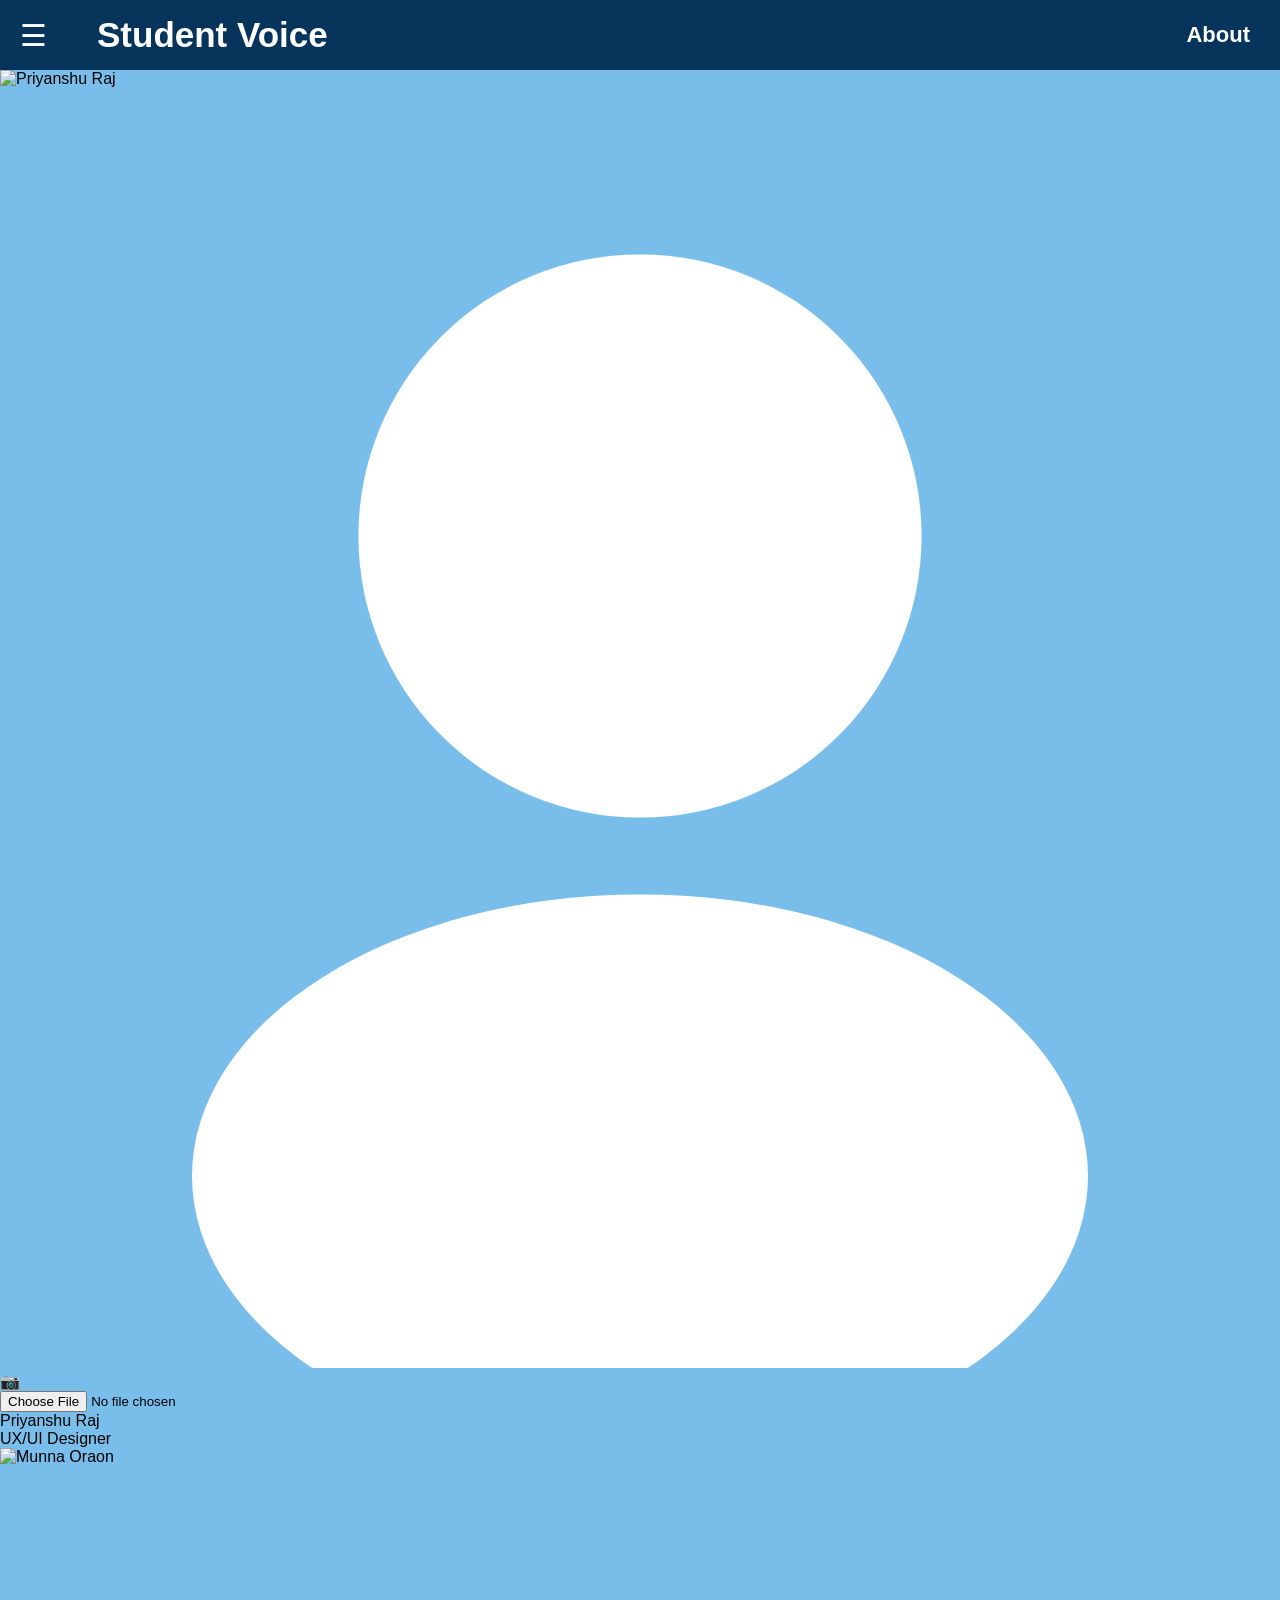
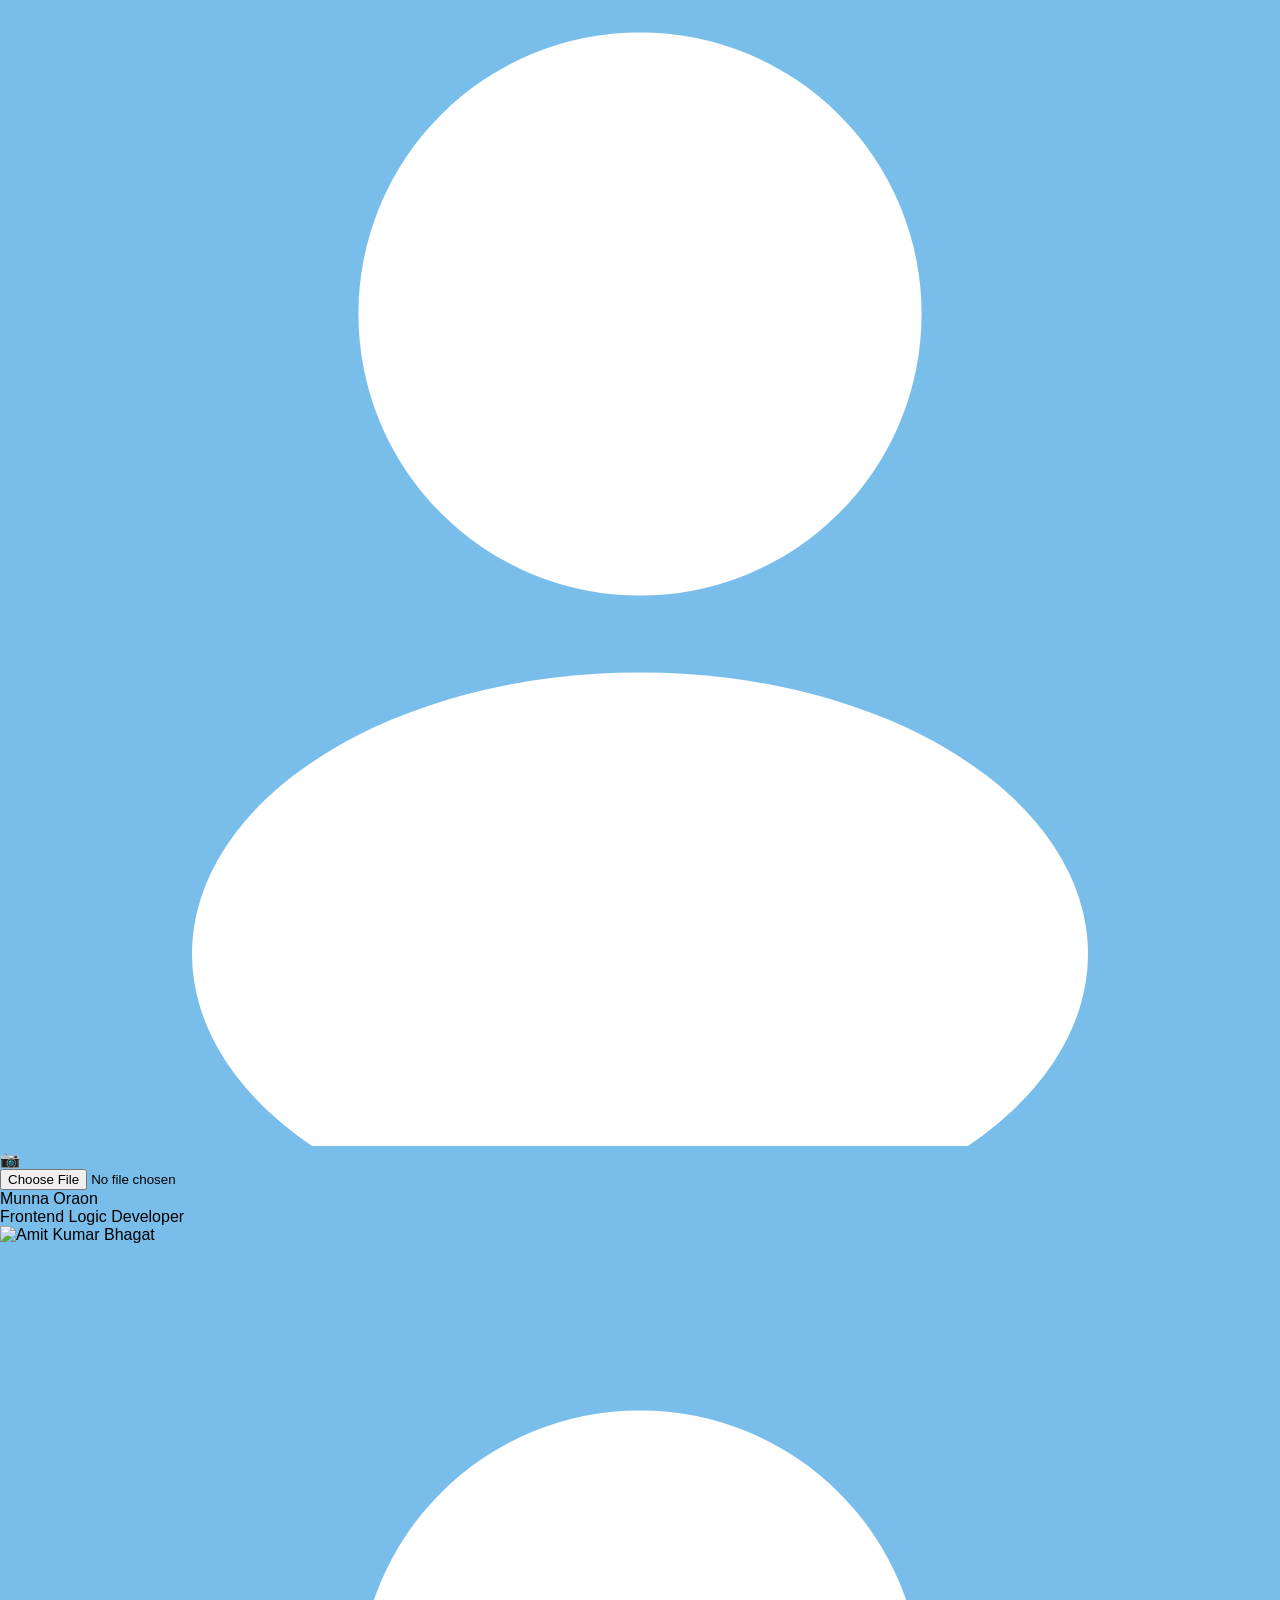
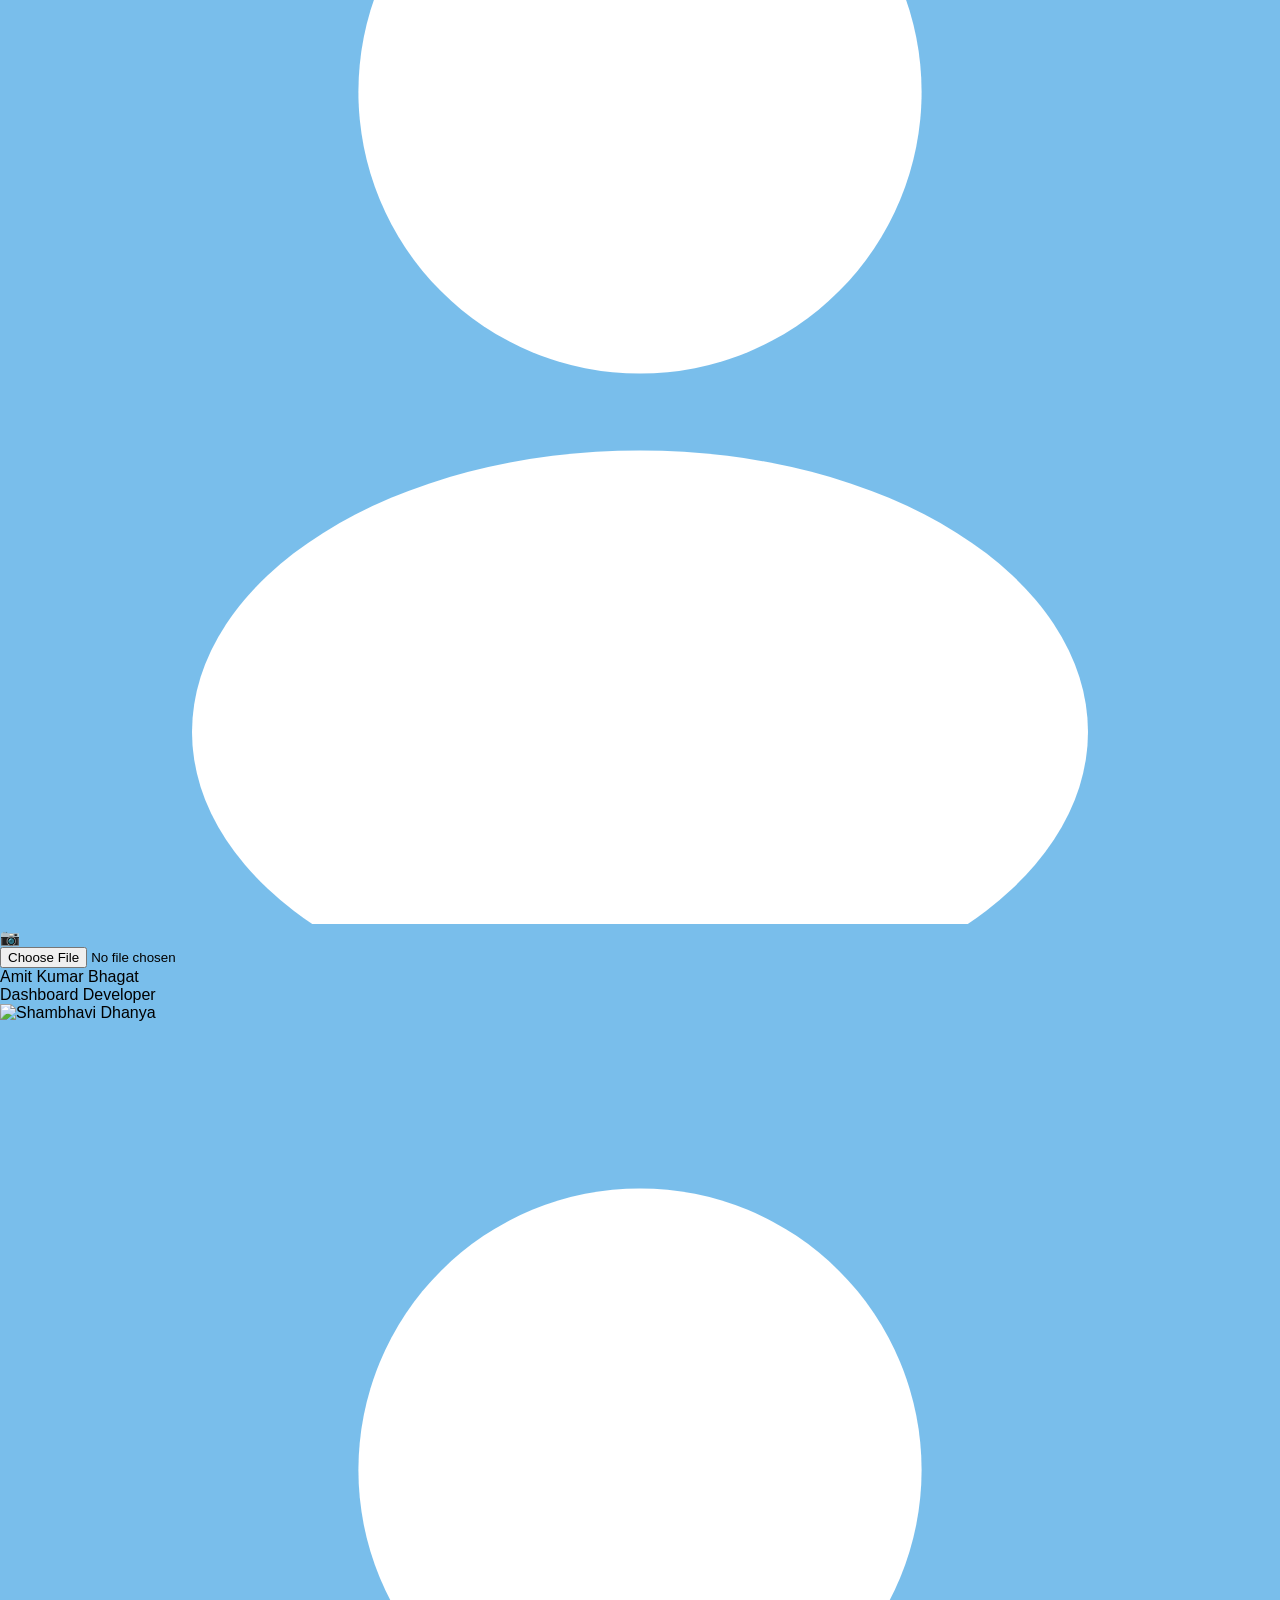
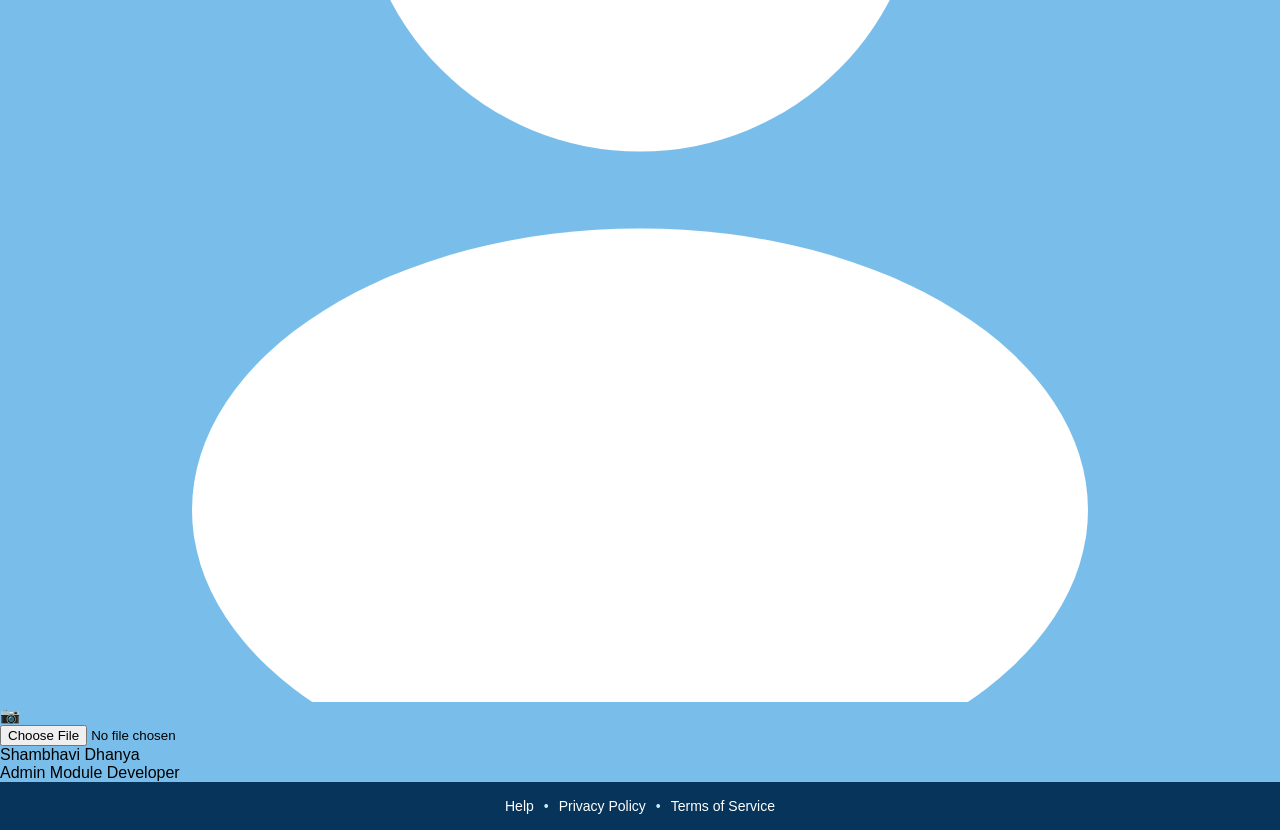
==== about.html @ 1b41a949 "Add files via upload" ====
<!DOCTYPE html>
<html lang="en">

<head>
  <meta charset="UTF-8" />
  <meta name="viewport" content="width=device-width, initial-scale=1.0" />
  <title>Student Voice - About</title>
  <link rel="stylesheet" href="css/style.css" />
</head>

<body>

  <!-- NAVBAR -->
  <header class="navbar">
    <div class="navbar-left">

      <div class="menu" onclick="toggleMenu()">&#9776;</div>

      <!-- Dropdown Menu -->
      <div class="dropdown-menu" id="dropdownMenu">
        <a href="index.html">🏠 Home</a>
        <a href="report.html">📝 Report an Issue</a>
        <a href="dashboard.html">📊 Dashboard</a>
        <a href="admin.html">⚙️ Admin Panel</a>
        <a href="about.html">ℹ️ About</a>
      </div>

      <h1>Student Voice</h1>
    </div>
    <div class="navbar-right">
      <span class="page-title">About</span>
    </div>
  </header>

  <!-- TEAM SECTION -->
  <main class="main-content">
    <div class="team-card">

      <!-- Member 1 -->
      <div class="member">
        <div class="avatar-wrapper" onclick="triggerUpload('input1')">
          <img id="photo1" class="avatar-img hidden" alt="Priyanshu Raj" />
          <div class="avatar-icon" id="icon1">
            <svg viewBox="0 0 100 100" xmlns="http://www.w3.org/2000/svg">
              <circle cx="50" cy="35" r="22" fill="white" />
              <ellipse cx="50" cy="85" rx="35" ry="22" fill="white" />
            </svg>
          </div>
          <div class="upload-overlay"><span>📷</span></div>
        </div>
        <input type="file" id="input1" accept="image/*" class="file-input"
          onchange="loadPhoto(this, 'photo1', 'icon1')" />
        <div class="member-name">Priyanshu Raj</div>
        <div class="member-role">UX/UI Designer</div>
      </div>

      <!-- Member 2 -->
      <div class="member">
        <div class="avatar-wrapper" onclick="triggerUpload('input2')">
          <img id="photo2" class="avatar-img hidden" alt="Munna Oraon" />
          <div class="avatar-icon" id="icon2">
            <svg viewBox="0 0 100 100" xmlns="http://www.w3.org/2000/svg">
              <circle cx="50" cy="35" r="22" fill="white" />
              <ellipse cx="50" cy="85" rx="35" ry="22" fill="white" />
            </svg>
          </div>
          <div class="upload-overlay"><span>📷</span></div>
        </div>
        <input type="file" id="input2" accept="image/*" class="file-input"
          onchange="loadPhoto(this, 'photo2', 'icon2')" />
        <div class="member-name">Munna Oraon</div>
        <div class="member-role">Frontend Logic Developer</div>
      </div>

      <!-- Member 3 -->
      <div class="member">
        <div class="avatar-wrapper" onclick="triggerUpload('input3')">
          <img id="photo3" class="avatar-img hidden" alt="Amit Kumar Bhagat" />
          <div class="avatar-icon" id="icon3">
            <svg viewBox="0 0 100 100" xmlns="http://www.w3.org/2000/svg">
              <circle cx="50" cy="35" r="22" fill="white" />
              <ellipse cx="50" cy="85" rx="35" ry="22" fill="white" />
            </svg>
          </div>
          <div class="upload-overlay"><span>📷</span></div>
        </div>
        <input type="file" id="input3" accept="image/*" class="file-input"
          onchange="loadPhoto(this, 'photo3', 'icon3')" />
        <div class="member-name">Amit Kumar Bhagat</div>
        <div class="member-role">Dashboard Developer</div>
      </div>

      <!-- Member 4 -->
      <div class="member">
        <div class="avatar-wrapper" onclick="triggerUpload('input4')">
          <img id="photo4" class="avatar-img hidden" alt="Shambhavi Dhanya" />
          <div class="avatar-icon" id="icon4">
            <svg viewBox="0 0 100 100" xmlns="http://www.w3.org/2000/svg">
              <circle cx="50" cy="35" r="22" fill="white" />
              <ellipse cx="50" cy="85" rx="35" ry="22" fill="white" />
            </svg>
          </div>
          <div class="upload-overlay"><span>📷</span></div>
        </div>
        <input type="file" id="input4" accept="image/*" class="file-input"
          onchange="loadPhoto(this, 'photo4', 'icon4')" />
        <div class="member-name">Shambhavi Dhanya</div>
        <div class="member-role">Admin Module Developer</div>
      </div>

    </div>
  </main>

  <!-- FOOTER -->
  <footer class="footer">
    <span>Help</span>
    <span class="dot">&#8226;</span>
    <span>Privacy Policy</span>
    <span class="dot">&#8226;</span>
    <span>Terms of Service</span>
  </footer>

  <script src="jss/script.js"></script>
</body>

</html>
---- css/style.css ----
* {
    margin: 0;
    padding: 0;
    box-sizing: border-box;
    font-family: Arial, sans-serif;
}


body {
    margin: 0;
    font-family: Arial, sans-serif;
    background-color: #79beeb;
}

.hero {
    position: relative;
    background-color: #06345A;
    color: white;
    margin: 40px;
    padding: 30px;
    border-radius: 15px;
    box-shadow: 0px 10px 30px rgba(0, 0, 0, 0.3);

}

.home-menu {
    position: absolute;
    font-size: 40px;
    top: 13px;
    left: 20px;
    cursor: pointer;
}

.home-menu:hover {
    color: #79beeb;
    transform: scale(1.2);
}


.dropdown-menu {
    display: none;
    position: absolute;
    top: 50px;
    left: 0;
    background: #21297c;
    border-radius: 8px;
    min-width: 200px;
    box-shadow: 0 4px 15px rgba(0, 0, 0, 0.3);
    z-index: 999;
    flex-direction: column;
}

.dropdown-menu a {
    display: block;
    padding: 12px 20px;
    color: white;
    text-decoration: none;
    border-bottom: 1px solid rgba(255, 255, 255, 0.1);
    font-size: 15px;
}

.dropdown-menu a:hover {
    background: rgba(255, 255, 255, 0.15);
}

.dropdown-menu.active {
    display: flex;
}


.hero-header {
    text-align: center;
    margin-top: -15px;
    margin-bottom: 30px;
}

.hero-header h1 {
    font-size: 50px;
    margin-bottom: 5px;
}

.tagline {
    margin-top: 0px;
    font-size: 16px;
}

.hero-content {
    display: flex;
    justify-content: space-between;
    align-items: center;
}

.hero-left {
    padding-top: 50px;
    max-width: 50%;
}

.buttons {
    margin-left: 150px;
    display: flex;
    gap: 30;
}

.btn {
    display: inline-block;
    width: 250px;
    padding: 15px 20px;
    font-size: 18px;
    font-weight: bold;
    color: white;
    background-color: #79beeb;
    border: none;
    border-radius: 8px;
    cursor: pointer;
    margin-right: 10px;
    margin-bottom: 10px;


}

.btn:hover {
    background-color: #dddada;
}

.bottom-text {
    position: absolute;
    bottom: 10px;
    left: 18%;
    font-size: 28px;
}

.hero-right img {
    width: 350px;
    margin-right: 50px;
}


.how-it-works {
    padding: 50px 20px;
    text-align: center;
}

.main-heading {
    color: white;
    font-size: 40px;
    margin-bottom: 30px;
    font-weight: 750;
}

.container-box {
    background-color: #06345A;
    display: flex;
    justify-content: space-around;
    align-items: center;
    padding: 40px 20px;
    border-radius: 15px;
    max-width: 1000px;
    margin: 0 auto;
    box-shadow: 0px 10px 30px rgba(0, 0, 0, 0.3);
}

.card {
    background-color: #79beeb;
    flex: 1;
    margin: 15px;
    padding: 20px;
    border-radius: 10px;
    min-height: 300px;
    display: flex;
    flex-direction: column;
    align-items: center;
    max-width: 300px;
}

.card h3 {
    color: white;
    font-size: 30px;
    margin-top: 0;
    margin-bottom: 20px;
    font-weight: 600;
}

.card-image img {
    width: 100%;
    max-width: 200px;
    height: auto;
    border-radius: 5px;
}


.about-section {
    background-color: #79beeb;
    padding: 60px 20px;
    text-align: center;
    color: white;
}

.about-content {
    max-width: 800px;
    margin: 0 auto;
}

.about-content h2 {
    font-size: 35px;
    margin-bottom: 20px;
    font-weight: 700;
}

.about-content p {
    font-size: 18px;
    line-height: 1.5;
    margin-bottom: 15px;
}

.email-text {
    font-size: 15px;
    margin-top: 20px;
    font-weight: 400;
}

.footer {
    background-color: #06345A;
    color: white;
    text-align: center;
    padding: 16px;
    font-size: 14px;
    font-weight: 500;
    display: flex;
    justify-content: center;
    gap: 10px;
    align-items: center;
    margin-top: auto;
}

.dot {
    font-size: 18px;
    line-height: 1;
}




/* --------------------------*/

/* Report an Issue Page Styling */

/* --------------------------- */





.RIPnavbar {
    background-color: #06345A;
    color: white;
    display: flex;
    align-items: center;
    padding: 15px 20px;
    gap: 50px;

}


.RIPnavbar h1 {
    font-size: 40px;
    font-weight: bold;
}

.menu {
    font-size: 30px;
    cursor: pointer;
}


.menu:hover {
    color: #79beeb;
    transform: scale(1.2);
}

.heading {
    display: flex;
    align-items: center;
    color: white;
    margin: 40px auto 10px;
    width: 85%;
}

.heading h2 {

    font-size: 40px;
    font-weight: 700;
}

.icon {
    font-size: 50px;
    margin-left: 10px;
    margin-right: 10px;
    color: red;
}

.form-container {
    background-color: #06345A;
    width: 85%;
    margin: 20px auto;
    padding: 40px;
    border-radius: 12px;
    box-shadow: 0 10px 25px rgb(0, 0, 0, 0, 3);
}

form input,
form textarea {
    width: 65%;
    margin-left: 40px;
    display: block;
    margin-bottom: 20px;
    padding: 12px;
    border-radius: 8px;
    border: none;
    background: #79beeb;
    font-size: 16px;
}

textarea {
    height: 150px;
    resize: none;
}

select {
    color: gray;

}

select:invalid {
    color: gray;
}

select:valid {
    color: black;
}

form select {
    width: 65%;
    display: block;
    margin-bottom: 20px;
    margin-left: 40px;
    padding: 12px;
    border-radius: 8px;
    border: none;
    background: #79beeb;
    font-size: 16px;
}


.form-container button {
    background-color: yellow;
    color: white;
    border: none;
    padding: 12px 30px;
    font-size: 20px;
    font-weight: bold;
    border-radius: 8px;
    cursor: pointer;

    position: relative;
    left: 85%;
    margin-top: 10px;
}

button:hover {
    background-color: darkorange;
}

.footer {
    background-color: #06345A;
    color: white;
    text-align: center;
    padding: 16px;
    font-size: 14px;
    font-weight: 500;
    display: flex;
    justify-content: center;
    gap: 10px;
    align-items: center;
    margin-top: auto;
}

.dot {
    font-size: 18px;
    line-height: 1;
}






/*Dashboard Styling */



/* ===========================
   STUDENT VOICE - DASHBOARD CSS
   =========================== */

* {
    margin: 0;
    padding: 0;
    box-sizing: border-box;
}

body {
    background-color: #6ab4d8;
    font-family: Arial, sans-serif;
    min-height: 100vh;
    display: flex;
    flex-direction: column;
}

/* ---- NAVBAR ---- */
.navbar {
    background-color: #06345A;
    color: white;
    display: flex;
    justify-content: space-between;
    align-items: center;
    padding: 15px 20px;
}

.navbar-left {
    position: relative;
    display: flex;
    align-items: center;
    gap: 50px;
}

.menu {
    font-size: 30px;
    cursor: pointer;
}

.menu:hover {
    color: #79beeb;
    transform: scale(1.2);
}


.navbar-left h1 {
    margin-left: 50px;
    font-size: 35px;
    font-weight: bold;
    margin: 0;
}

.navbar-right .page-title {
    color: white;
    font-size: 22px;
    font-weight: 800;
    margin-right: 10px;
}

/* ---- STATS CARDS ---- */
.stats-container {
    display: flex;
    gap: 14px;
    padding: 18px 20px 10px 20px;
    flex-wrap: wrap;
}

.stat-card {
    background-color: #0d2b5e;
    color: #ffffff;
    border-radius: 10px;
    padding: 14px 28px;
    min-width: 130px;
    flex: 1;
}

.stat-label {
    font-size: 14px;
    font-weight: 600;
    margin-bottom: 6px;
}

.stat-value {
    font-size: 26px;
    font-weight: 800;
}

/* ---- FILTER SECTION ---- */
.filter-section {
    background-color: #4a8bc4;
    margin: 12px 24px;
    border-radius: 10px;
    padding: 15px;
    display: flex;
    align-items: flex-end;
    gap: 20px;
    flex-wrap: wrap;
}

.filter-btn-group {
    margin-left: 0;
}

.apply-btn {
    background-color: #0d47a1;
    color: white;
    border: none;
    border-radius: 6px;
    padding: 8px 16px;
    font-size: 14px;
    font-weight: 600;
    cursor: pointer;
}

.apply-btn:hover {
    background-color: #1565c0;
}


.filter-group {
    display: flex;
    flex-direction: column;
    gap: 6px;
}

.filter-group label {
    font-size: 13px;
    color: white;
    font-weight: 600;
}

.filter-group select {
    background-color: #5b9bd5;
    color: white;
    border: none;
    border-radius: 6px;
    padding: 8px 36px 8px 12px;
    font-size: 14px;
    font-weight: 600;
    cursor: pointer;
    appearance: none;
    -webkit-appearance: none;
    background-image: url("data:image/svg+xml,%3Csvg xmlns='http://www.w3.org/2000/svg' width='12' height='8' viewBox='0 0 12 8'%3E%3Cpath fill='white' d='M6 8L0 0h12z'/%3E%3C/svg%3E");
    background-repeat: no-repeat;
    background-position: right 12px center;
    min-width: 160px;
}

.filter-group select:focus {
    outline: 2px solid white;
}

/* ---- TABLE ---- */
.table-wrapper {
    margin: 14px 20px;
    background-color: #0d2b5e;
    border-radius: 12px;
    padding: 16px;
    flex: 1;
}

.issue-table {
    width: 100%;
    border-collapse: collapse;
}

.issue-table thead tr {
    color: #cce9f8;
    font-size: 14px;
}

.issue-table th {
    padding: 10px 12px;
    text-align: left;
    font-weight: 700;
    letter-spacing: 0.3px;
}

.issue-table tbody tr {
    border-top: 1px solid rgba(255, 255, 255, 0.05);
}

.issue-table tbody td {
    padding: 10px 12px;
    vertical-align: middle;
}

/* Cell badges */
.cell-badge {
    display: inline-block;
    background-color: #5aaac8;
    color: #ffffff;
    border-radius: 8px;
    padding: 5px 14px;
    font-size: 13px;
    font-weight: 600;
    text-align: center;
    min-width: 70px;
}

.cell-id {
    background-color: #4a90c4;
    color: #fff;
    border-radius: 8px;
    padding: 5px 12px;
    font-weight: 700;
    font-size: 13px;
    display: inline-block;
}

/* Priority badges */
.priority-high {
    background-color: #7b2fe8;
    color: #fff;
    border-radius: 8px;
    padding: 5px 14px;
    font-size: 13px;
    font-weight: 700;
    display: inline-block;
    min-width: 65px;
    text-align: center;
}

.priority-mid {
    background-color: #9b3de8;
    color: #fff;
    border-radius: 8px;
    padding: 5px 14px;
    font-size: 13px;
    font-weight: 700;
    display: inline-block;
    min-width: 65px;
    text-align: center;
}

.priority-low {
    background-color: #4ec9e8;
    color: #fff;
    border-radius: 8px;
    padding: 5px 14px;
    font-size: 13px;
    font-weight: 700;
    display: inline-block;
    min-width: 65px;
    text-align: center;
}

/* Status badges */
.status-notopen {
    background-color: #e83030;
    color: #fff;
    border-radius: 8px;
    padding: 5px 14px;
    font-size: 13px;
    font-weight: 700;
    display: inline-block;
    min-width: 90px;
    text-align: center;
}

.status-processing {
    background-color: #e89a10;
    color: #fff;
    border-radius: 8px;
    padding: 5px 14px;
    font-size: 13px;
    font-weight: 700;
    display: inline-block;
    min-width: 90px;
    text-align: center;
}

.status-resolved {
    background-color: #2ec44a;
    color: #fff;
    border-radius: 8px;
    padding: 5px 14px;
    font-size: 13px;
    font-weight: 700;
    display: inline-block;
    min-width: 90px;
    text-align: center;
}

/* Empty state */
.empty-row td {
    color: #aac8e0;
    text-align: center;
    padding: 28px;
    font-size: 15px;
}

/* ---- PAGINATION ---- */
.pagination {
    display: flex;
    justify-content: flex-end;
    align-items: center;
    gap: 6px;
    margin-top: 14px;
}

.page-btn {
    background-color: #4a90c4;
    color: #fff;
    border: none;
    border-radius: 6px;
    width: 32px;
    height: 32px;
    font-size: 15px;
    font-weight: 700;
    cursor: pointer;
    transition: background 0.2s;
}

.page-btn:hover {
    background-color: #357ab8;
}

.page-btn:disabled {
    background-color: #2a4a6e;
    cursor: default;
    opacity: 0.5;
}

.page-num {
    background-color: #4a90c4;
    color: #fff;
    border-radius: 6px;
    width: 36px;
    height: 32px;
    display: flex;
    align-items: center;
    justify-content: center;
    font-size: 14px;
    font-weight: 700;
}

/* ---- FOOTER ---- */
.footer {
    background-color: #0d2b5e;
    text-align: center;
    padding: 14px;
    margin-top: auto;
    display: flex;
    justify-content: center;
    align-items: center;
    gap: 10px;
}

.footer a {
    color: #cce9f8;
    text-decoration: none;
    font-size: 14px;
    font-weight: 500;
    transition: color 0.2s;
}

.footer a:hover {
    color: #ffffff;
    text-decoration: underline;
}

.footer .dot {
    color: #cce9f8;
    font-size: 14px;
}

/* ---- RESPONSIVE ---- */
@media (max-width: 700px) {
    .stats-container {
        flex-wrap: wrap;
    }

    .stat-card {
        min-width: 100px;
    }

    .issue-table th,
    .issue-table td {
        padding: 7px 6px;
        font-size: 12px;
    }

    .cell-badge,
    .priority-high,
    .priority-mid,
    .priority-low,
    .status-notopen,
    .status-processing,
    .status-resolved {
        min-width: 50px;
        padding: 4px 8px;
        font-size: 11px;
    }
}





/* admin page styling */




* {
    margin: 0;
    padding: 0;
    box-sizing: border-box;
}

body {
    background-color: #79beeb;
    font-family: Arial, sans-serif;
    min-height: 100vh;
    display: flex;
    flex-direction: column;
}

/* ===== NAVBAR ===== */
.navbar {
    background-color: #06345A;
    color: white;
    display: flex;
    justify-content: space-between;
    align-items: center;
    padding: 15px 20px;
}

.navbar-left {
    display: flex;
    align-items: center;
    gap: 50px;
}

.menu {
    font-size: 30px;
    cursor: pointer;
}

.menu:hover {
    color: #79beeb;
    transform: scale(1.2);
}


.dropdown-menu {
    display: none;
    position: absolute;
    top: 50px;
    left: 0;
    background: #21297c;
    border-radius: 8px;
    min-width: 200px;
    box-shadow: 0 4px 15px rgba(0, 0, 0, 0.3);
    z-index: 999;
    flex-direction: column;
}

.dropdown-menu a {
    display: block;
    padding: 12px 20px;
    color: white;
    text-decoration: none;
    border-bottom: 1px solid rgba(255, 255, 255, 0.1);
    font-size: 15px;
}

.dropdown-menu a:hover {
    background: rgba(255, 255, 255, 0.15);
}

.dropdown-menu.active {
    display: flex;
}



.navbar-left h1 {
    margin-left: 50px;
    font-size: 35px;
    font-weight: bold;
    margin: 0;
}

.navbar-right .page-title {
    color: white;
    font-size: 22px;
    font-weight: 800;
}

/* ===== STATS CARDS ===== */
.stats-section {
    display: flex;
    gap: 16px;
    padding: 20px 24px 10px 24px;
    flex-wrap: wrap;
}

.stat-card {
    background-color: #0d2b5e;
    color: white;
    border-radius: 8px;
    padding: 14px 28px;
    min-width: 130px;
    flex: 1;
}

.stat-label {
    font-size: 14px;
    font-weight: 600;
    opacity: 0.9;
}

.stat-value {
    font-size: 28px;
    font-weight: 800;
    margin-top: 4px;
}

/* ===== FILTER SECTION ===== */
.filter-section {
    background-color: #4a8bc4;
    margin: 12px 24px;
    border-radius: 10px;
    padding: 15px;
    display: flex;
    align-items: flex-end;
    gap: 20px;
    flex-wrap: wrap;
}

.filter-btn-group {
    margin-left: 0;
}

.apply-btn {
    background-color: #0d47a1;
    color: white;
    border: none;
    border-radius: 6px;
    padding: 8px 16px;
    font-size: 14px;
    font-weight: 600;
    cursor: pointer;
}

.apply-btn:hover {
    background-color: #1565c0;
}


.filter-group {
    display: flex;
    flex-direction: column;
    gap: 6px;
}

.filter-group label {
    font-size: 13px;
    color: white;
    font-weight: 600;
}

.filter-group select {
    background-color: #5b9bd5;
    color: white;
    border: none;
    border-radius: 6px;
    padding: 8px 36px 8px 12px;
    font-size: 14px;
    font-weight: 600;
    cursor: pointer;
    appearance: none;
    -webkit-appearance: none;
    background-image: url("data:image/svg+xml,%3Csvg xmlns='http://www.w3.org/2000/svg' width='12' height='8' viewBox='0 0 12 8'%3E%3Cpath fill='white' d='M6 8L0 0h12z'/%3E%3C/svg%3E");
    background-repeat: no-repeat;
    background-position: right 12px center;
    min-width: 160px;
}

.filter-group select:focus {
    outline: 2px solid white;
}

/* ===== TABLE SECTION ===== */
.table-section {
    margin: 0 24px 16px 24px;
    background-color: #0d2b5e;
    border-radius: 12px;
    padding: 16px;
    flex: 1;
}

.issue-table {
    width: 100%;
    border-collapse: separate;
    border-spacing: 0 8px;
}

.issue-table thead tr th {
    color: #cde0f5;
    font-size: 14px;
    font-weight: 700;
    text-align: left;
    padding: 6px 10px;
    letter-spacing: 0.3px;
}

.issue-table tbody tr td {
    padding: 8px 10px;
    vertical-align: middle;
}

/* ===== TABLE CELL PILLS ===== */
.pill {
    display: inline-block;
    border-radius: 8px;
    padding: 6px 14px;
    font-size: 13px;
    font-weight: 600;
    color: white;
    text-align: center;
    min-width: 60px;
}

.pill-id {
    background-color: #5b9bd5;
}

.pill-category {
    background-color: #5b9bd5;
    min-width: 80px;
}

.pill-desc {
    background-color: #5b9bd5;
    min-width: 120px;
}

/* Priority Colors */
.pill-high {
    background-color: #7c3aed;
}

.pill-mid {
    background-color: #9333ea;
}

.pill-low {
    background-color: #22d3ee;
    color: #0d2b5e;
}

/* Status Colors */
.pill-notopen {
    background-color: #ef4444;
}

.pill-processing {
    background-color: #f59e0b;
    color: #0d2b5e;
}

.pill-resolved {
    background-color: #22c55e;
    color: #0d2b5e;
}

/* ===== ACTION BUTTONS ===== */
.action-btns {
    display: flex;
    gap: 8px;
    flex-wrap: wrap;
}

.btn-action {
    border: none;
    border-radius: 8px;
    padding: 7px 16px;
    font-size: 13px;
    font-weight: 700;
    cursor: pointer;
    transition: opacity 0.2s, transform 0.1s;
    color: white;
}

.btn-action:hover {
    opacity: 0.85;
    transform: scale(1.04);
}

.btn-processing {
    background-color: #5b9bd5;
}

.btn-resolved {
    background-color: #5b9bd5;
}

.btn-active-processing {
    background-color: #f59e0b;
    color: #0d2b5e;
}

.btn-active-resolved {
    background-color: #22c55e;
    color: #0d2b5e;
}

/* ===== PAGINATION ===== */
.pagination {
    display: flex;
    justify-content: flex-end;
    align-items: center;
    gap: 8px;
    margin-top: 14px;
    padding-right: 4px;
}

.page-btn {
    background-color: #5b9bd5;
    color: white;
    border: none;
    border-radius: 6px;
    width: 32px;
    height: 32px;
    font-size: 16px;
    cursor: pointer;
    font-weight: 700;
    transition: background 0.2s;
}

.page-btn:hover {
    background-color: #4a8bc4;
}

.page-btn:disabled {
    opacity: 0.4;
    cursor: not-allowed;
}

.page-num {
    background-color: #5b9bd5;
    color: white;
    border-radius: 6px;
    width: 34px;
    height: 32px;
    display: flex;
    align-items: center;
    justify-content: center;
    font-weight: 700;
    font-size: 14px;
}

/* ===== FOOTER ===== */
.footer {
    background-color: #06345A;
    color: white;
    text-align: center;
    padding: 16px;
    font-size: 14px;
    font-weight: 500;
    display: flex;
    justify-content: center;
    gap: 10px;
    align-items: center;
    margin-top: auto;
}

.dot {
    font-size: 18px;
    line-height: 1;
}

/* ===== RESPONSIVE ===== */
@media (max-width: 768px) {
    .stats-section {
        gap: 10px;
        padding: 14px 12px 8px 12px;
    }

    .filter-section {
        margin: 10px 12px;
        flex-direction: column;
        gap: 14px;
    }

    .table-section {
        margin: 0 12px 14px 12px;
        overflow-x: auto;
    }

    .issue-table {
        min-width: 700px;
    }

    .navbar {
        padding: 12px 14px;
    }
}
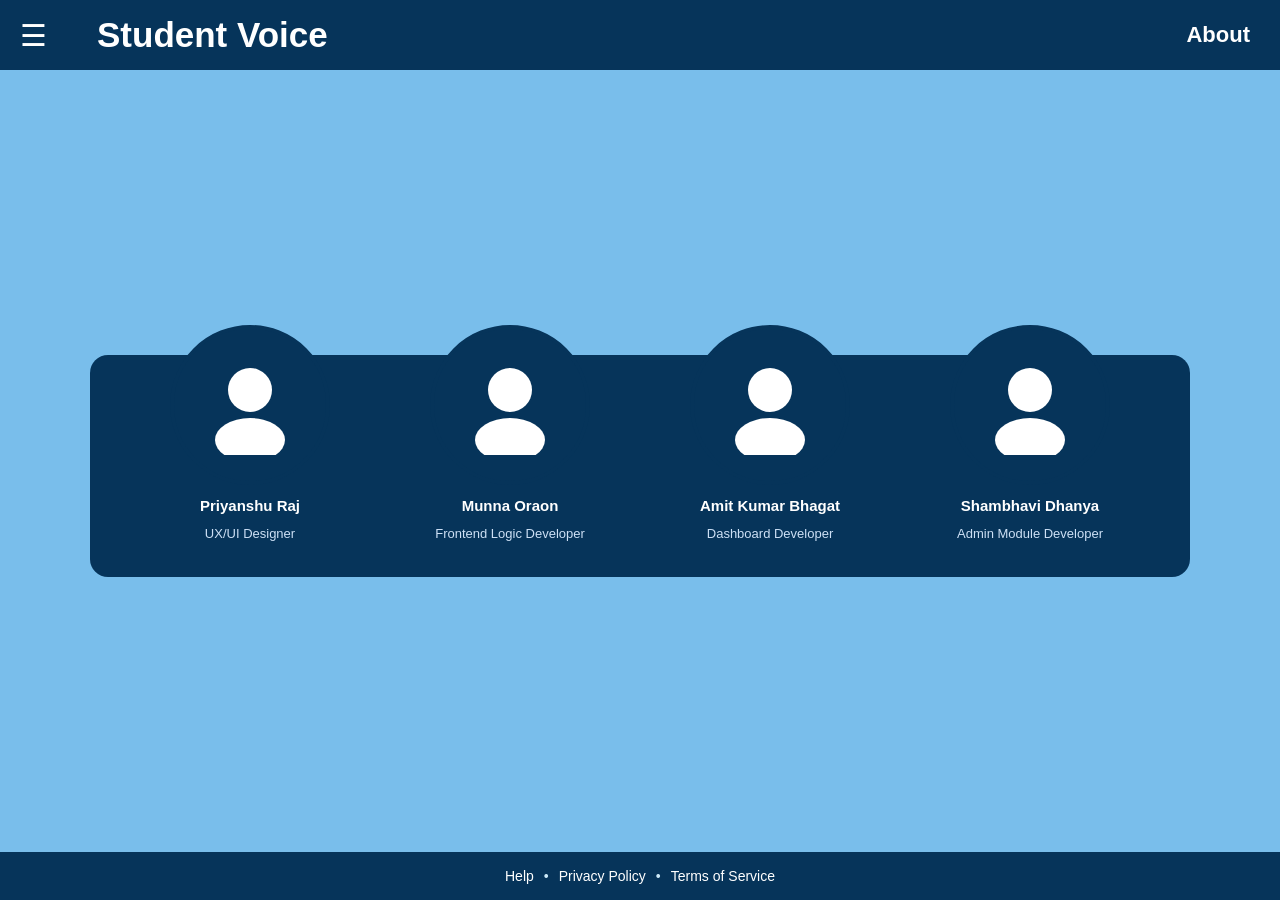
==== commit e9881ab5: "Add files via upload" ====
--- a/about.html
+++ b/about.html
@@ -23,6 +23,7 @@
         <a href="dashboard.html">📊 Dashboard</a>
         <a href="admin.html">⚙️ Admin Panel</a>
         <a href="about.html">ℹ️ About</a>
+        <a href="#" onclick="logout()">🚪 Log Out</a>
       </div>
 
       <h1>Student Voice</h1>
--- a/css/style.css
+++ b/css/style.css
@@ -2,13 +2,13 @@
     margin: 0;
     padding: 0;
     box-sizing: border-box;
-    font-family: Arial, sans-serif;
+    font-family: 'Segoe UI', Tahoma, Geneva, Verdana, sans-serif;
 }
 
 
 body {
     margin: 0;
-    font-family: Arial, sans-serif;
+    font-family: 'Segoe UI', Tahoma, Geneva, Verdana, sans-serif;
     background-color: #79beeb;
 }
 
@@ -98,7 +98,7 @@
 .buttons {
     margin-left: 150px;
     display: flex;
-    gap: 30;
+    gap: 50;
 }
 
 .btn {
@@ -114,12 +114,16 @@
     cursor: pointer;
     margin-right: 10px;
     margin-bottom: 10px;
-
-
-}
+    transition: transform 0.2s ease;
+
+
+}
+
 
 .btn:hover {
-    background-color: #dddada;
+    background-color: #492fdb;
+    transform: scale(1.02);
+
 }
 
 .bottom-text {
@@ -130,8 +134,8 @@
 }
 
 .hero-right img {
-    width: 350px;
-    margin-right: 50px;
+    width: 500px;
+    margin-right: 30px;
 }
 
 
@@ -170,7 +174,14 @@
     flex-direction: column;
     align-items: center;
     max-width: 300px;
-}
+    transition: transform 0.2s ease;
+
+}
+
+.card:hover {
+    transform: scale(1.04);
+}
+
 
 .card h3 {
     color: white;
@@ -296,7 +307,17 @@
     margin-left: 10px;
     margin-right: 10px;
     color: red;
-}
+    cursor: pointer;
+    transition: transform 0.2s ease;
+
+
+}
+
+.icon:hover {
+    transform: scale(1.08);
+
+}
+
 
 .form-container {
     background-color: #06345A;
@@ -410,7 +431,7 @@
 
 body {
     background-color: #6ab4d8;
-    font-family: Arial, sans-serif;
+    font-family: 'Segoe UI', Tahoma, Geneva, Verdana, sans-serif;
     min-height: 100vh;
     display: flex;
     flex-direction: column;
@@ -473,6 +494,13 @@
     padding: 14px 28px;
     min-width: 130px;
     flex: 1;
+    transition: transform 0.2s ease;
+
+}
+
+.stat-card:hover {
+    transform: scale(1.04);
+
 }
 
 .stat-label {
@@ -511,10 +539,14 @@
     font-size: 14px;
     font-weight: 600;
     cursor: pointer;
+    transition: transform 0.2s ease;
+
 }
 
 .apply-btn:hover {
     background-color: #1565c0;
+    transform: scale(1.04);
+
 }
 
 
@@ -812,7 +844,7 @@
 
 body {
     background-color: #79beeb;
-    font-family: Arial, sans-serif;
+    font-family: 'Segoe UI', Tahoma, Geneva, Verdana, sans-serif;
     min-height: 100vh;
     display: flex;
     flex-direction: column;
@@ -1199,4 +1231,518 @@
     .navbar {
         padding: 12px 14px;
     }
+}
+
+
+
+
+/* about page styling */
+
+
+
+
+/* ===== RESET ===== */
+
+
+
+
+.navbar {
+    background-color: #06345A;
+    color: white;
+    display: flex;
+    justify-content: space-between;
+    align-items: center;
+    padding: 15px 20px;
+}
+
+.navbar-left {
+    position: relative;
+    display: flex;
+    align-items: center;
+    gap: 50px;
+}
+
+.menu {
+    font-size: 30px;
+    cursor: pointer;
+}
+
+.menu:hover {
+    color: #79beeb;
+    transform: scale(1.2);
+}
+
+
+.navbar-left h1 {
+    margin-left: 50px;
+    font-size: 35px;
+    font-weight: bold;
+    margin: 0;
+}
+
+.navbar-right .page-title {
+    color: white;
+    font-size: 22px;
+    font-weight: 800;
+    margin-right: 10px;
+}
+
+/* ===== MAIN ===== */
+.main-content {
+    flex: 1;
+    display: flex;
+    align-items: center;
+    justify-content: center;
+    padding: 40px 24px 30px;
+}
+
+/* ===== TEAM CARD ===== */
+.team-card {
+    background-color: #06345A;
+    border-radius: 18px;
+    padding: 20px 40px 36px;
+    display: flex;
+    gap: 40px;
+    justify-content: center;
+    align-items: flex-end;
+    flex-wrap: wrap;
+    width: 100%;
+    max-width: 1100px;
+    position: relative;
+}
+
+/* ===== MEMBER ===== */
+.member {
+    display: flex;
+    flex-direction: column;
+    align-items: center;
+    gap: 12px;
+    flex: 1;
+    min-width: 180px;
+    max-width: 220px;
+}
+
+/* ===== AVATAR ===== */
+.avatar-wrapper {
+    width: 160px;
+    height: 160px;
+    border-radius: 50%;
+    background-color: #06345A;
+    display: flex;
+    align-items: center;
+    justify-content: center;
+    cursor: pointer;
+    position: relative;
+    overflow: hidden;
+    margin-top: -50px;
+    border: 4px solid #06345A;
+    transition: transform 0.2s;
+}
+
+.avatar-wrapper:hover {
+    transform: scale(1.05);
+}
+
+.avatar-wrapper:hover .upload-overlay {
+    opacity: 1;
+}
+
+.avatar-icon {
+    width: 100px;
+    height: 100px;
+}
+
+.avatar-icon svg {
+    width: 100%;
+    height: 100%;
+}
+
+.avatar-img {
+    width: 100%;
+    height: 100%;
+    object-fit: cover;
+    border-radius: 50%;
+    position: absolute;
+    top: 0;
+    left: 0;
+}
+
+.avatar-img.hidden {
+    display: none;
+}
+
+/* Upload overlay on hover */
+.upload-overlay {
+    display: none;
+}
+
+.upload-overlay span {
+    font-size: 20px;
+}
+
+/* Hidden file input */
+.file-input {
+    display: none;
+}
+
+/* ===== NAME & ROLE ===== */
+.member-name {
+    color: white;
+    font-size: 15px;
+    font-weight: 700;
+    text-align: center;
+}
+
+.member-role {
+    color: #cde0f5;
+    font-size: 13px;
+    font-weight: 500;
+    text-align: center;
+}
+
+/* ===== FOOTER ===== */
+.footer {
+    background-color: #06345A;
+    color: white;
+    text-align: center;
+    padding: 16px;
+    font-size: 14px;
+    font-weight: 500;
+    display: flex;
+    justify-content: center;
+    gap: 10px;
+    align-items: center;
+    margin-top: auto;
+}
+
+.dot {
+    font-size: 18px;
+    line-height: 1;
+}
+
+/* ===== RESPONSIVE ===== */
+@media (max-width: 700px) {
+    .team-card {
+        gap: 24px;
+        padding: 16px 16px 28px;
+    }
+
+    .avatar-wrapper {
+        width: 120px;
+        height: 120px;
+        margin-top: -30px;
+    }
+
+    .avatar-icon {
+        width: 75px;
+        height: 75px;
+    }
+
+    .member {
+        min-width: 130px;
+    }
+}
+
+
+
+
+
+
+/*////// login page styling //////*/
+
+
+/* ── RESET ── */
+* {
+    margin: 0;
+    padding: 0;
+    box-sizing: border-box;
+}
+
+body {
+    background-color: #79beeb;
+    font-family: 'Segoe UI', Tahoma, Geneva, Verdana, sans-serif;
+    min-height: 100vh;
+    display: flex;
+    flex-direction: column;
+}
+
+/* ── SCREENS ── */
+/* har screen full page fill karta hai */
+.screen {
+    flex: 1;
+    display: flex;
+    align-items: center;
+    justify-content: center;
+    padding: 30px 20px;
+
+    /* fade in/out ke liye */
+    opacity: 1;
+    transition: opacity 0.5s ease;
+}
+
+/* hidden class — element invisible ho jata hai smoothly */
+.hidden {
+    display: none;
+    opacity: 0;
+}
+
+/* fade-in animation class */
+.fade-in {
+    animation: fadeIn 0.6s ease forwards;
+}
+
+@keyframes fadeIn {
+    from {
+        opacity: 0;
+        transform: translateY(20px);
+    }
+
+    to {
+        opacity: 1;
+        transform: translateY(0);
+    }
+}
+
+/* fade-out animation class */
+.fade-out {
+    animation: fadeOut 0.5s ease forwards;
+}
+
+@keyframes fadeOut {
+    from {
+        opacity: 1;
+    }
+
+    to {
+        opacity: 0;
+    }
+}
+
+/* ── LOGIN CARD ── */
+.login-card {
+    background-color: #06345A;
+    border-radius: 18px;
+    padding: 80px 100px;
+    width: 100%;
+    max-width: 1000px;
+    display: flex;
+    flex-direction: column;
+    align-items: center;
+    gap: 55px;
+}
+
+/* ── BRAND TITLE ── */
+.brand {
+    color: white;
+    font-size: 52px;
+    font-weight: 900;
+    letter-spacing: 2px;
+    text-align: center;
+    margin-top: -30px;
+
+}
+
+/* ── ROLE BUTTONS ── */
+.role-buttons {
+    display: flex;
+    gap: 30px;
+}
+
+.role-btn {
+    background-color: #4a8bc4;
+    color: white;
+    border: none;
+    border-radius: 12px;
+    padding: 20px 70px;
+    font-size: 22px;
+    font-weight: 900;
+    letter-spacing: 1px;
+    cursor: pointer;
+    transition: transform 0.2s ease, background-color 0.2s ease;
+}
+
+.role-btn:hover {
+    background-color: #5b9bd5;
+    transform: scale(1.06);
+}
+
+/* ── HINT TEXT ── */
+.role-hint {
+    color: #cce9f8;
+    font-size: 15px;
+    text-align: center;
+    line-height: 1.8;
+}
+
+/* ── OTP CARD ── */
+.otp-card {
+    gap: 28px;
+}
+
+/* ── PORTAL TITLE ── */
+.portal-title {
+    color: #6ab4d8;
+    font-size: 42px;
+    font-weight: 900;
+    letter-spacing: 2px;
+}
+
+.go_bk_bt {
+    color: #aac8e0;
+    font-size: 14px;
+    cursor: pointer;
+    align-self: flex-start;
+}
+
+.go_bk_bt:hover {
+    color: white;
+    text-decoration: underline;
+}
+
+/* ── PHONE INPUT ── */
+.phone-input {
+    width: 100%;
+    background-color: #1a3a6e;
+    color: white;
+    border: none;
+    border-radius: 10px;
+    padding: 16px 20px;
+    font-size: 17px;
+    outline: none;
+}
+
+.phone-input::placeholder {
+    color: #aac8e0;
+}
+
+/* Remove number arrows */
+.phone-input::-webkit-outer-spin-button,
+.phone-input::-webkit-inner-spin-button {
+    -webkit-appearance: none;
+}
+
+/* ── OTP ROW ── */
+.otp-row {
+    width: 100%;
+    display: flex;
+    align-items: flex-end;
+    justify-content: space-between;
+}
+
+.otp-section {
+    display: flex;
+    flex-direction: column;
+    gap: 8px;
+}
+
+/* ── OTP BOXES ── */
+.otp-boxes {
+    display: flex;
+    gap: 14px;
+}
+
+.otp-box {
+    width: 60px;
+    height: 60px;
+    background-color: #1a3a6e;
+    border: none;
+    border-radius: 10px;
+    color: white;
+    font-size: 24px;
+    font-weight: 800;
+    text-align: center;
+    outline: none;
+    transition: border 0.2s;
+}
+
+.otp-box:focus {
+    border: 2px solid #6ab4d8;
+}
+
+/* ── GENERATE OTP TEXT ── */
+.gen-otp-text {
+    color: #cce9f8;
+    font-size: 14px;
+    cursor: pointer;
+    text-align: center;
+    transition: color 0.2s;
+}
+
+.gen-otp-text:hover {
+    color: white;
+    text-decoration: underline;
+}
+
+/* ── VERIFY BUTTON ── */
+.verify-btn {
+    background-color: #6ab4d8;
+    color: white;
+    border: none;
+    border-radius: 12px;
+    padding: 18px 40px;
+    font-size: 20px;
+    font-weight: 900;
+    cursor: pointer;
+    transition: transform 0.2s ease, background-color 0.2s;
+}
+
+.verify-btn:hover {
+    background-color: #1a3a6e;
+    transform: scale(1.05);
+}
+
+/* ── OTP POPUP ── */
+.otp-popup {
+    position: fixed;
+    bottom: 70px;
+    right: 30px;
+    background-color: rgba(80, 80, 80, 0.9);
+    color: white;
+    padding: 16px 28px;
+    border-radius: 10px;
+    font-size: 18px;
+    font-weight: 700;
+    animation: fadeIn 0.4s ease;
+}
+
+.footer {
+    background-color: #06345A;
+    color: white;
+    text-align: center;
+    padding: 16px;
+    font-size: 14px;
+    font-weight: 500;
+    display: flex;
+    justify-content: center;
+    gap: 10px;
+    align-items: center;
+    margin-top: auto;
+}
+
+.dot {
+    font-size: 18px;
+    line-height: 1;
+}
+
+
+/* ── RESPONSIVE ── */
+@media (max-width: 600px) {
+    .login-card {
+        padding: 30px 20px;
+    }
+
+    .brand {
+        font-size: 34px;
+    }
+
+    .role-btn {
+        padding: 14px 36px;
+        font-size: 16px;
+    }
+
+    .otp-box {
+        width: 44px;
+        height: 44px;
+        font-size: 18px;
+    }
 }
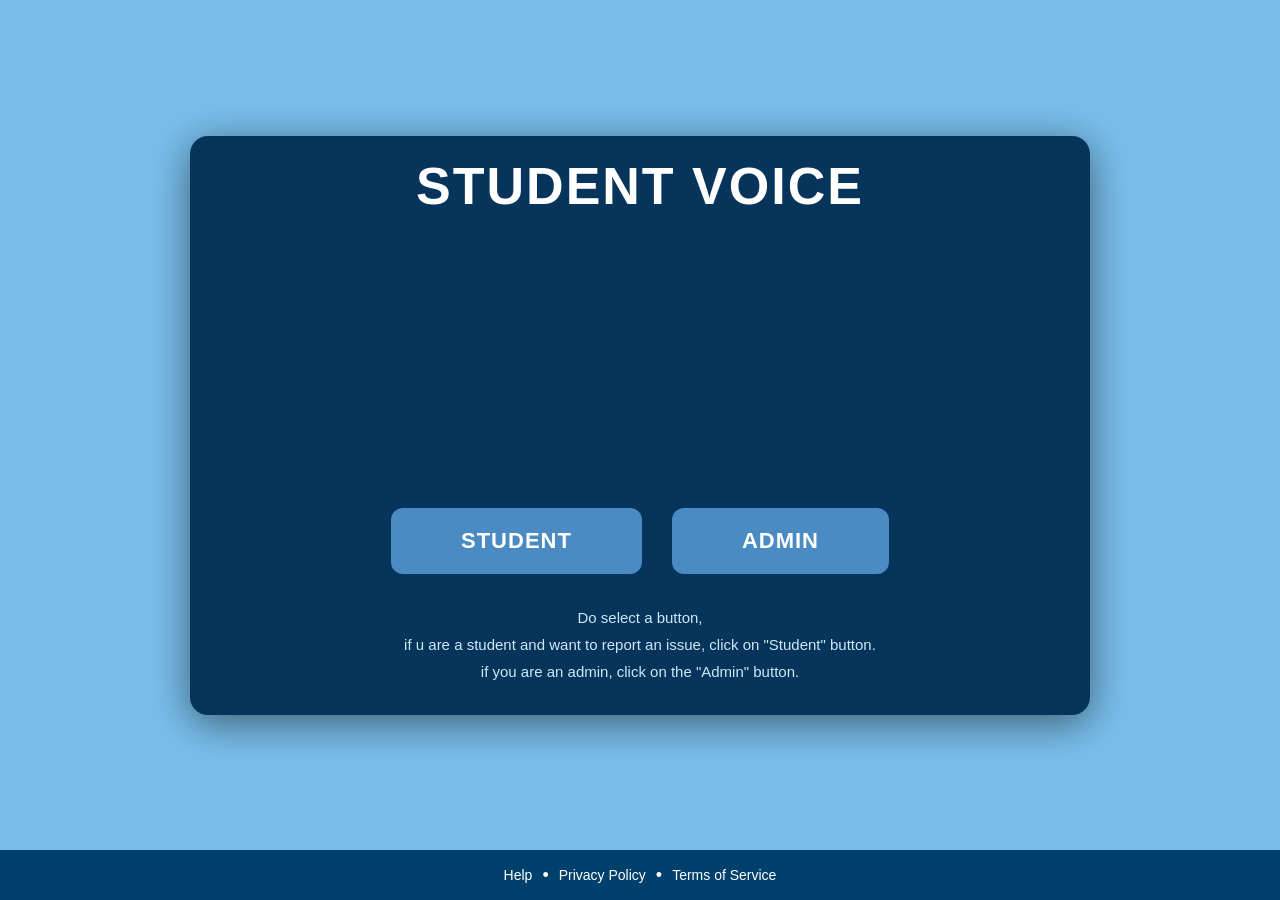
==== commit b225d0a5: "Add files via upload" ====
--- a/about.html
+++ b/about.html
@@ -1,9 +1,6 @@
-<!DOCTYPE html>
-<html lang="en">
+<html>
 
 <head>
-  <meta charset="UTF-8" />
-  <meta name="viewport" content="width=device-width, initial-scale=1.0" />
   <title>Student Voice - About</title>
   <link rel="stylesheet" href="css/style.css" />
 </head>
@@ -21,7 +18,6 @@
         <a href="index.html">🏠 Home</a>
         <a href="report.html">📝 Report an Issue</a>
         <a href="dashboard.html">📊 Dashboard</a>
-        <a href="admin.html">⚙️ Admin Panel</a>
         <a href="about.html">ℹ️ About</a>
         <a href="#" onclick="logout()">🚪 Log Out</a>
       </div>
@@ -121,7 +117,14 @@
     <span>Terms of Service</span>
   </footer>
 
-  <script src="jss/script.js"></script>
+  <script>
+    // Session check — login nahi hai toh wapas login page
+    if (!sessionStorage.getItem('loggedIn')) {
+      window.location.replace('login.html');
+    }
+  </script>
+
+  <script src="js/script.js"></script>
 </body>
 
 </html>
--- a/css/style.css
+++ b/css/style.css
@@ -1,42 +1,104 @@
+/* ============================================
+   STUDENT VOICE — MASTER STYLESHEET
+   ============================================ */
+
+/* ── RESET (single copy) ── */
 * {
     margin: 0;
     padding: 0;
     box-sizing: border-box;
-    font-family: 'Segoe UI', Tahoma, Geneva, Verdana, sans-serif;
-}
-
-
+}
+
+/* ── BODY (single copy) ── */
 body {
-    margin: 0;
     font-family: 'Segoe UI', Tahoma, Geneva, Verdana, sans-serif;
     background-color: #79beeb;
-}
-
-.hero {
+    min-height: 100vh;
+    display: flex;
+    flex-direction: column;
+}
+
+/* ── FOOTER (single copy) ── */
+.footer {
+    background-color: #00406c;
+    color: white;
+    text-align: center;
+    padding: 16px;
+    font-size: 14px;
+    font-weight: 500;
+    display: flex;
+    justify-content: center;
+    gap: 10px;
+    align-items: center;
+    margin-top: auto;
+}
+
+.footer a {
+    color: #cce9f8;
+    text-decoration: none;
+    font-size: 14px;
+    font-weight: 500;
+    transition: color 0.2s;
+}
+
+.footer a:hover {
+    color: #ffffff;
+    text-decoration: underline;
+}
+
+.dot {
+    font-size: 18px;
+    line-height: 1;
+    color: white;
+}
+
+
+
+
+/* ============================================
+   NAVBAR (shared across pages)
+   ============================================ */
+
+.navbar {
+    background-color: #00406c;
+    color: white;
+    display: flex;
+    justify-content: space-between;
+    align-items: center;
+    padding: 15px 20px;
+}
+
+.navbar-left {
     position: relative;
-    background-color: #06345A;
-    color: white;
-    margin: 40px;
-    padding: 30px;
-    border-radius: 15px;
-    box-shadow: 0px 10px 30px rgba(0, 0, 0, 0.3);
-
-}
-
-.home-menu {
-    position: absolute;
-    font-size: 40px;
-    top: 13px;
-    left: 20px;
-    cursor: pointer;
-}
-
-.home-menu:hover {
+    display: flex;
+    align-items: center;
+    gap: 50px;
+}
+
+.navbar-left h1 {
+    font-size: 35px;
+    font-weight: bold;
+    margin: 0;
+}
+
+.navbar-right .page-title {
+    color: white;
+    font-size: 22px;
+    font-weight: 800;
+    margin-right: 10px;
+}
+
+.menu {
+    font-size: 30px;
+    cursor: pointer;
+}
+
+.menu:hover {
     color: #79beeb;
     transform: scale(1.2);
 }
 
-
+/* ── DROPDOWN ── */
 .dropdown-menu {
     display: none;
     position: absolute;
@@ -68,6 +130,35 @@
 }
 
 
+
+
+/* ============================================
+   HOME PAGE (index.html)
+   ============================================ */
+
+.hero {
+    position: relative;
+    background-color: #00406c;
+    color: white;
+    margin: 40px;
+    padding: 30px;
+    border-radius: 15px;
+    box-shadow: 0px 10px 30px rgba(0, 0, 0, 0.3);
+}
+
+.home-menu {
+    position: absolute;
+    font-size: 40px;
+    top: 13px;
+    left: 20px;
+    cursor: pointer;
+}
+
+.home-menu:hover {
+    color: #79beeb;
+    transform: scale(1.2);
+}
+
 .hero-header {
     text-align: center;
     margin-top: -15px;
@@ -75,12 +166,11 @@
 }
 
 .hero-header h1 {
-    font-size: 50px;
+    font-size: 70px;
     margin-bottom: 5px;
 }
 
 .tagline {
-    margin-top: 0px;
     font-size: 16px;
 }
 
@@ -98,7 +188,7 @@
 .buttons {
     margin-left: 150px;
     display: flex;
-    gap: 50;
+    gap: 20px;
 }
 
 .btn {
@@ -108,22 +198,18 @@
     font-size: 18px;
     font-weight: bold;
     color: white;
-    background-color: #79beeb;
+    background-color: #4682db;
     border: none;
     border-radius: 8px;
     cursor: pointer;
     margin-right: 10px;
-    margin-bottom: 10px;
+    margin-bottom: 70px;
     transition: transform 0.2s ease;
-
-
-}
-
+}
 
 .btn:hover {
-    background-color: #492fdb;
+    background-color: #644bf0;
     transform: scale(1.02);
-
 }
 
 .bottom-text {
@@ -131,6 +217,7 @@
     bottom: 10px;
     left: 18%;
     font-size: 28px;
+    padding-bottom: 10px;
 }
 
 .hero-right img {
@@ -138,7 +225,7 @@
     margin-right: 30px;
 }
 
-
+/* How it works */
 .how-it-works {
     padding: 50px 20px;
     text-align: center;
@@ -152,7 +239,7 @@
 }
 
 .container-box {
-    background-color: #06345A;
+    background-color: #00406c;
     display: flex;
     justify-content: space-around;
     align-items: center;
@@ -175,13 +262,11 @@
     align-items: center;
     max-width: 300px;
     transition: transform 0.2s ease;
-
 }
 
 .card:hover {
     transform: scale(1.04);
 }
-
 
 .card h3 {
     color: white;
@@ -198,7 +283,7 @@
     border-radius: 5px;
 }
 
-
+/* About section on home page */
 .about-section {
     background-color: #79beeb;
     padding: 60px 20px;
@@ -229,37 +314,12 @@
     font-weight: 400;
 }
 
-.footer {
-    background-color: #06345A;
-    color: white;
-    text-align: center;
-    padding: 16px;
-    font-size: 14px;
-    font-weight: 500;
-    display: flex;
-    justify-content: center;
-    gap: 10px;
-    align-items: center;
-    margin-top: auto;
-}
-
-.dot {
-    font-size: 18px;
-    line-height: 1;
-}
-
-
-
-
-/* --------------------------*/
-
-/* Report an Issue Page Styling */
-
-/* --------------------------- */
-
-
-
-
+
+
+
+/* ============================================
+   REPORT AN ISSUE PAGE (report.html)
+   ============================================ */
 
 .RIPnavbar {
     background-color: #06345A;
@@ -268,26 +328,14 @@
     align-items: center;
     padding: 15px 20px;
     gap: 50px;
-
-}
-
+    position: relative;
+}
 
 .RIPnavbar h1 {
     font-size: 40px;
     font-weight: bold;
 }
 
-.menu {
-    font-size: 30px;
-    cursor: pointer;
-}
-
-
-.menu:hover {
-    color: #79beeb;
-    transform: scale(1.2);
-}
-
 .heading {
     display: flex;
     align-items: center;
@@ -297,7 +345,6 @@
 }
 
 .heading h2 {
-
     font-size: 40px;
     font-weight: 700;
 }
@@ -309,23 +356,19 @@
     color: red;
     cursor: pointer;
     transition: transform 0.2s ease;
-
-
 }
 
 .icon:hover {
     transform: scale(1.08);
-
-}
-
+}
 
 .form-container {
-    background-color: #06345A;
+    background-color: #00406c;
     width: 85%;
     margin: 20px auto;
     padding: 40px;
     border-radius: 12px;
-    box-shadow: 0 10px 25px rgb(0, 0, 0, 0, 3);
+    box-shadow: 0 10px 25px rgba(0, 0, 0, 0.3);
 }
 
 form input,
@@ -348,7 +391,6 @@
 
 select {
     color: gray;
-
 }
 
 select:invalid {
@@ -371,115 +413,31 @@
     font-size: 16px;
 }
 
-
 .form-container button {
     background-color: yellow;
-    color: white;
+    color: #white;
     border: none;
     padding: 12px 30px;
     font-size: 20px;
     font-weight: bold;
     border-radius: 8px;
     cursor: pointer;
-
     position: relative;
     left: 85%;
     margin-top: 10px;
 }
 
-button:hover {
+.form-container button:hover {
     background-color: darkorange;
 }
 
-.footer {
-    background-color: #06345A;
-    color: white;
-    text-align: center;
-    padding: 16px;
-    font-size: 14px;
-    font-weight: 500;
-    display: flex;
-    justify-content: center;
-    gap: 10px;
-    align-items: center;
-    margin-top: auto;
-}
-
-.dot {
-    font-size: 18px;
-    line-height: 1;
-}
-
-
-
-
-
-
-/*Dashboard Styling */
-
-
-
-/* ===========================
-   STUDENT VOICE - DASHBOARD CSS
-   =========================== */
-
-* {
-    margin: 0;
-    padding: 0;
-    box-sizing: border-box;
-}
-
-body {
-    background-color: #6ab4d8;
-    font-family: 'Segoe UI', Tahoma, Geneva, Verdana, sans-serif;
-    min-height: 100vh;
-    display: flex;
-    flex-direction: column;
-}
-
-/* ---- NAVBAR ---- */
-.navbar {
-    background-color: #06345A;
-    color: white;
-    display: flex;
-    justify-content: space-between;
-    align-items: center;
-    padding: 15px 20px;
-}
-
-.navbar-left {
-    position: relative;
-    display: flex;
-    align-items: center;
-    gap: 50px;
-}
-
-.menu {
-    font-size: 30px;
-    cursor: pointer;
-}
-
-.menu:hover {
-    color: #79beeb;
-    transform: scale(1.2);
-}
-
-
-.navbar-left h1 {
-    margin-left: 50px;
-    font-size: 35px;
-    font-weight: bold;
-    margin: 0;
-}
-
-.navbar-right .page-title {
-    color: white;
-    font-size: 22px;
-    font-weight: 800;
-    margin-right: 10px;
-}
-
-/* ---- STATS CARDS ---- */
+
+
+
+/* ============================================
+   DASHBOARD PAGE (dashboard.html)
+   ============================================ */
+
 .stats-container {
     display: flex;
     gap: 14px;
@@ -488,19 +446,17 @@
 }
 
 .stat-card {
-    background-color: #0d2b5e;
+    background-color: #00406c;
     color: #ffffff;
     border-radius: 10px;
     padding: 14px 28px;
     min-width: 130px;
     flex: 1;
     transition: transform 0.2s ease;
-
 }
 
 .stat-card:hover {
     transform: scale(1.04);
-
 }
 
 .stat-label {
@@ -514,7 +470,6 @@
     font-weight: 800;
 }
 
-/* ---- FILTER SECTION ---- */
 .filter-section {
     background-color: #4a8bc4;
     margin: 12px 24px;
@@ -540,15 +495,12 @@
     font-weight: 600;
     cursor: pointer;
     transition: transform 0.2s ease;
-
 }
 
 .apply-btn:hover {
     background-color: #1565c0;
     transform: scale(1.04);
-
-}
-
+}
 
 .filter-group {
     display: flex;
@@ -583,10 +535,9 @@
     outline: 2px solid white;
 }
 
-/* ---- TABLE ---- */
 .table-wrapper {
     margin: 14px 20px;
-    background-color: #0d2b5e;
+    background-color: #00406c;
     border-radius: 12px;
     padding: 16px;
     flex: 1;
@@ -618,7 +569,6 @@
     vertical-align: middle;
 }
 
-/* Cell badges */
 .cell-badge {
     display: inline-block;
     background-color: #5aaac8;
@@ -641,7 +591,6 @@
     display: inline-block;
 }
 
-/* Priority badges */
 .priority-high {
     background-color: #7b2fe8;
     color: #fff;
@@ -678,7 +627,6 @@
     text-align: center;
 }
 
-/* Status badges */
 .status-notopen {
     background-color: #e83030;
     color: #fff;
@@ -715,7 +663,6 @@
     text-align: center;
 }
 
-/* Empty state */
 .empty-row td {
     color: #aac8e0;
     text-align: center;
@@ -723,7 +670,6 @@
     font-size: 15px;
 }
 
-/* ---- PAGINATION ---- */
 .pagination {
     display: flex;
     justify-content: flex-end;
@@ -768,39 +714,431 @@
     font-weight: 700;
 }
 
-/* ---- FOOTER ---- */
-.footer {
+
+
+
+/* ============================================
+   ADMIN PAGE (admin.html)
+   ============================================ */
+
+.stats-section {
+    display: flex;
+    gap: 16px;
+    padding: 20px 24px 10px 24px;
+    flex-wrap: wrap;
+}
+
+.table-section {
+    margin: 0 24px 16px 24px;
     background-color: #0d2b5e;
-    text-align: center;
-    padding: 14px;
-    margin-top: auto;
-    display: flex;
+    border-radius: 12px;
+    padding: 16px;
+    flex: 1;
+}
+
+
+
+
+/* ============================================
+   ABOUT PAGE (about.html)
+   ============================================ */
+
+.main-content {
+    flex: 1;
+    display: flex;
+    align-items: center;
     justify-content: center;
-    align-items: center;
-    gap: 10px;
-}
-
-.footer a {
+    padding: 40px 24px 30px;
+}
+
+.team-card {
+    background-color: #06345A;
+    border-radius: 18px;
+    padding: 20px 40px 36px;
+    display: flex;
+    gap: 40px;
+    justify-content: center;
+    align-items: flex-end;
+    flex-wrap: wrap;
+    width: 100%;
+    max-width: 1100px;
+    position: relative;
+}
+
+.member {
+    display: flex;
+    flex-direction: column;
+    align-items: center;
+    gap: 12px;
+    flex: 1;
+    min-width: 180px;
+    max-width: 220px;
+}
+
+.avatar-wrapper {
+    width: 160px;
+    height: 160px;
+    border-radius: 50%;
+    background-color: #06345A;
+    display: flex;
+    align-items: center;
+    justify-content: center;
+    cursor: pointer;
+    position: relative;
+    overflow: hidden;
+    margin-top: -50px;
+    border: 4px solid #06345A;
+    transition: transform 0.2s;
+}
+
+.avatar-wrapper:hover {
+    transform: scale(1.05);
+}
+
+.avatar-icon {
+    width: 100px;
+    height: 100px;
+}
+
+.avatar-icon svg {
+    width: 100%;
+    height: 100%;
+}
+
+.avatar-img {
+    width: 100%;
+    height: 100%;
+    object-fit: cover;
+    border-radius: 50%;
+    position: absolute;
+    top: 0;
+    left: 0;
+}
+
+.avatar-img.hidden {
+    display: none;
+}
+
+.upload-overlay {
+    display: none;
+}
+
+.file-input {
+    display: none;
+}
+
+.member-name {
+    color: white;
+    font-size: 15px;
+    font-weight: 700;
+    text-align: center;
+}
+
+.member-role {
+    color: #cde0f5;
+    font-size: 13px;
+    font-weight: 500;
+    text-align: center;
+}
+
+
+
+
+/* ============================================
+   LOGIN PAGE (login.html)
+   ============================================ */
+
+.screen {
+    flex: 1;
+    display: flex;
+    align-items: center;
+    justify-content: center;
+    padding: 30px 20px;
+    opacity: 1;
+    transition: opacity 0.5s ease;
+}
+
+.hidden {
+    display: none !important;
+    opacity: 0;
+}
+
+.fade-in {
+    animation: fadeIn 0.6s ease forwards;
+}
+
+@keyframes fadeIn {
+    from {
+        opacity: 0;
+        transform: translateY(20px);
+    }
+
+    to {
+        opacity: 1;
+        transform: translateY(0);
+    }
+}
+
+.fade-out {
+    animation: fadeOut 0.5s ease forwards;
+}
+
+@keyframes fadeOut {
+    from {
+        opacity: 1;
+    }
+
+    to {
+        opacity: 0;
+    }
+}
+
+.login-card {
+    background-color: #06345A;
+    border-radius: 18px;
+    padding: 60px 80px;
+    padding-bottom: 30px;
+    padding-top: 30px;
+    width: 100%;
+    max-width: 900px;
+    display: flex;
+    flex-direction: column;
+    align-items: center;
+    gap: 30px;
+    box-shadow: 0 8px 40px rgba(0, 0, 0, 0.5);
+}
+
+.brand {
+    color: white;
+    font-size: 52px;
+    font-weight: 900;
+    letter-spacing: 2px;
+    text-align: center;
+    margin-top: -10px;
+}
+
+.login-video {
+    width: 400px;
+    height: auto;
+    display: block;
+    margin: 12px auto 20px auto;
+    border-radius: 12px;
+}
+
+.role-buttons {
+    display: flex;
+    gap: 30px;
+}
+
+.role-btn {
+    background-color: #4a8bc4;
+    color: white;
+    border: none;
+    border-radius: 12px;
+    padding: 20px 70px;
+    font-size: 22px;
+    font-weight: 900;
+    letter-spacing: 1px;
+    cursor: pointer;
+    transition: transform 0.2s ease, background-color 0.2s ease;
+}
+
+.role-btn:hover {
+    background-color: #5b9bd5;
+    transform: scale(1.06);
+}
+
+.role-hint {
     color: #cce9f8;
-    text-decoration: none;
+    font-size: 15px;
+    text-align: center;
+    line-height: 1.8;
+}
+
+/* OTP card — smaller gap so things fit */
+.otp-card {
+    gap: 20px;
+}
+
+.portal-title {
+    color: #6ab4d8;
+    font-size: 42px;
+    font-weight: 900;
+    letter-spacing: 2px;
+}
+
+.go_bk_bt {
+    color: #aac8e0;
     font-size: 14px;
-    font-weight: 500;
-    transition: color 0.2s;
-}
-
-.footer a:hover {
-    color: #ffffff;
+    cursor: pointer;
+    align-self: flex-start;
+}
+
+.go_bk_bt:hover {
+    color: white;
     text-decoration: underline;
 }
 
-.footer .dot {
+/* Admin login form inputs */
+#adminLoginForm {
+    width: 100%;
+    display: flex;
+    flex-direction: column;
+    gap: 12px;
+}
+
+.phone-input {
+    width: 100%;
+    background-color: #1a3a6e;
+    color: white;
+    border: none;
+    border-radius: 10px;
+    padding: 16px 20px;
+    font-size: 17px;
+    outline: none;
+}
+
+.phone-input::placeholder {
+    color: #aac8e0;
+}
+
+.phone-input::-webkit-outer-spin-button,
+.phone-input::-webkit-inner-spin-button {
+    -webkit-appearance: none;
+}
+
+/* OTP section — full width so row stays in line */
+#otpSection {
+    width: 100%;
+    display: flex;
+    flex-direction: column;
+    gap: 12px;
+}
+
+.otp-row {
+    width: 100%;
+    display: flex;
+    justify-content: center;
+    align-items: flex-end;
+    gap: 30px;
+    flex-wrap: nowrap;
+}
+
+.otp-section {
+    display: flex;
+    flex-direction: column;
+    align-items: center;
+    gap: 8px;
+}
+
+.otp-boxes {
+    display: flex;
+    gap: 14px;
+    margin-right: 280px;
+}
+
+.otp-box {
+    margin-top: 10px;
+    width: 60px;
+    height: 60px;
+    background-color: #1a3a6e;
+    border: none;
+    border-radius: 10px;
+    color: white;
+    font-size: 24px;
+    font-weight: 800;
+    text-align: center;
+    outline: none;
+    transition: border 0.2s;
+    margin-left: 0px;
+}
+
+.otp-box:focus {
+    border: 2px solid #6ab4d8;
+}
+
+.gen-otp-text {
     color: #cce9f8;
     font-size: 14px;
-}
-
-/* ---- RESPONSIVE ---- */
+    cursor: pointer;
+    text-align: center;
+    margin-right: 275px;
+    transition: color 0.2s;
+
+}
+
+.gen-otp-text:hover {
+    color: white;
+    text-decoration: underline;
+}
+
+.verify-btn {
+    background-color: #6ab4d8;
+    color: white;
+    border: none;
+    border-radius: 12px;
+    padding: 18px 40px;
+    font-size: 20px;
+    font-weight: 900;
+    cursor: pointer;
+    white-space: nowrap;
+    transition: transform 0.2s ease, background-color 0.2s;
+}
+
+.verify-btn:hover {
+    background-color: #1a3a6e;
+    transform: scale(1.05);
+}
+
+.otp-popup {
+    position: fixed;
+    bottom: 70px;
+    right: 30px;
+    background-color: rgba(80, 80, 80, 0.9);
+    color: white;
+    padding: 16px 28px;
+    border-radius: 10px;
+    font-size: 18px;
+    font-weight: 700;
+    animation: fadeIn 0.4s ease;
+    z-index: 9999;
+}
+
+.verify-btn {
+    width: 150px;
+    height: 60px;
+    padding: 0;
+}
+
+
+
+/* ============================================
+   RESPONSIVE
+   ============================================ */
+
 @media (max-width: 700px) {
-    .stats-container {
+    .team-card {
+        gap: 24px;
+        padding: 16px 16px 28px;
+    }
+
+    .avatar-wrapper {
+        width: 120px;
+        height: 120px;
+        margin-top: -30px;
+    }
+
+    .avatar-icon {
+        width: 75px;
+        height: 75px;
+    }
+
+    .member {
+        min-width: 130px;
+    }
+
+    .stats-container,
+    .stats-section {
         flex-wrap: wrap;
     }
 
@@ -827,905 +1165,6 @@
     }
 }
 
-
-
-
-
-/* admin page styling */
-
-
-
-
-* {
-    margin: 0;
-    padding: 0;
-    box-sizing: border-box;
-}
-
-body {
-    background-color: #79beeb;
-    font-family: 'Segoe UI', Tahoma, Geneva, Verdana, sans-serif;
-    min-height: 100vh;
-    display: flex;
-    flex-direction: column;
-}
-
-/* ===== NAVBAR ===== */
-.navbar {
-    background-color: #06345A;
-    color: white;
-    display: flex;
-    justify-content: space-between;
-    align-items: center;
-    padding: 15px 20px;
-}
-
-.navbar-left {
-    display: flex;
-    align-items: center;
-    gap: 50px;
-}
-
-.menu {
-    font-size: 30px;
-    cursor: pointer;
-}
-
-.menu:hover {
-    color: #79beeb;
-    transform: scale(1.2);
-}
-
-
-.dropdown-menu {
-    display: none;
-    position: absolute;
-    top: 50px;
-    left: 0;
-    background: #21297c;
-    border-radius: 8px;
-    min-width: 200px;
-    box-shadow: 0 4px 15px rgba(0, 0, 0, 0.3);
-    z-index: 999;
-    flex-direction: column;
-}
-
-.dropdown-menu a {
-    display: block;
-    padding: 12px 20px;
-    color: white;
-    text-decoration: none;
-    border-bottom: 1px solid rgba(255, 255, 255, 0.1);
-    font-size: 15px;
-}
-
-.dropdown-menu a:hover {
-    background: rgba(255, 255, 255, 0.15);
-}
-
-.dropdown-menu.active {
-    display: flex;
-}
-
-
-
-.navbar-left h1 {
-    margin-left: 50px;
-    font-size: 35px;
-    font-weight: bold;
-    margin: 0;
-}
-
-.navbar-right .page-title {
-    color: white;
-    font-size: 22px;
-    font-weight: 800;
-}
-
-/* ===== STATS CARDS ===== */
-.stats-section {
-    display: flex;
-    gap: 16px;
-    padding: 20px 24px 10px 24px;
-    flex-wrap: wrap;
-}
-
-.stat-card {
-    background-color: #0d2b5e;
-    color: white;
-    border-radius: 8px;
-    padding: 14px 28px;
-    min-width: 130px;
-    flex: 1;
-}
-
-.stat-label {
-    font-size: 14px;
-    font-weight: 600;
-    opacity: 0.9;
-}
-
-.stat-value {
-    font-size: 28px;
-    font-weight: 800;
-    margin-top: 4px;
-}
-
-/* ===== FILTER SECTION ===== */
-.filter-section {
-    background-color: #4a8bc4;
-    margin: 12px 24px;
-    border-radius: 10px;
-    padding: 15px;
-    display: flex;
-    align-items: flex-end;
-    gap: 20px;
-    flex-wrap: wrap;
-}
-
-.filter-btn-group {
-    margin-left: 0;
-}
-
-.apply-btn {
-    background-color: #0d47a1;
-    color: white;
-    border: none;
-    border-radius: 6px;
-    padding: 8px 16px;
-    font-size: 14px;
-    font-weight: 600;
-    cursor: pointer;
-}
-
-.apply-btn:hover {
-    background-color: #1565c0;
-}
-
-
-.filter-group {
-    display: flex;
-    flex-direction: column;
-    gap: 6px;
-}
-
-.filter-group label {
-    font-size: 13px;
-    color: white;
-    font-weight: 600;
-}
-
-.filter-group select {
-    background-color: #5b9bd5;
-    color: white;
-    border: none;
-    border-radius: 6px;
-    padding: 8px 36px 8px 12px;
-    font-size: 14px;
-    font-weight: 600;
-    cursor: pointer;
-    appearance: none;
-    -webkit-appearance: none;
-    background-image: url("data:image/svg+xml,%3Csvg xmlns='http://www.w3.org/2000/svg' width='12' height='8' viewBox='0 0 12 8'%3E%3Cpath fill='white' d='M6 8L0 0h12z'/%3E%3C/svg%3E");
-    background-repeat: no-repeat;
-    background-position: right 12px center;
-    min-width: 160px;
-}
-
-.filter-group select:focus {
-    outline: 2px solid white;
-}
-
-/* ===== TABLE SECTION ===== */
-.table-section {
-    margin: 0 24px 16px 24px;
-    background-color: #0d2b5e;
-    border-radius: 12px;
-    padding: 16px;
-    flex: 1;
-}
-
-.issue-table {
-    width: 100%;
-    border-collapse: separate;
-    border-spacing: 0 8px;
-}
-
-.issue-table thead tr th {
-    color: #cde0f5;
-    font-size: 14px;
-    font-weight: 700;
-    text-align: left;
-    padding: 6px 10px;
-    letter-spacing: 0.3px;
-}
-
-.issue-table tbody tr td {
-    padding: 8px 10px;
-    vertical-align: middle;
-}
-
-/* ===== TABLE CELL PILLS ===== */
-.pill {
-    display: inline-block;
-    border-radius: 8px;
-    padding: 6px 14px;
-    font-size: 13px;
-    font-weight: 600;
-    color: white;
-    text-align: center;
-    min-width: 60px;
-}
-
-.pill-id {
-    background-color: #5b9bd5;
-}
-
-.pill-category {
-    background-color: #5b9bd5;
-    min-width: 80px;
-}
-
-.pill-desc {
-    background-color: #5b9bd5;
-    min-width: 120px;
-}
-
-/* Priority Colors */
-.pill-high {
-    background-color: #7c3aed;
-}
-
-.pill-mid {
-    background-color: #9333ea;
-}
-
-.pill-low {
-    background-color: #22d3ee;
-    color: #0d2b5e;
-}
-
-/* Status Colors */
-.pill-notopen {
-    background-color: #ef4444;
-}
-
-.pill-processing {
-    background-color: #f59e0b;
-    color: #0d2b5e;
-}
-
-.pill-resolved {
-    background-color: #22c55e;
-    color: #0d2b5e;
-}
-
-/* ===== ACTION BUTTONS ===== */
-.action-btns {
-    display: flex;
-    gap: 8px;
-    flex-wrap: wrap;
-}
-
-.btn-action {
-    border: none;
-    border-radius: 8px;
-    padding: 7px 16px;
-    font-size: 13px;
-    font-weight: 700;
-    cursor: pointer;
-    transition: opacity 0.2s, transform 0.1s;
-    color: white;
-}
-
-.btn-action:hover {
-    opacity: 0.85;
-    transform: scale(1.04);
-}
-
-.btn-processing {
-    background-color: #5b9bd5;
-}
-
-.btn-resolved {
-    background-color: #5b9bd5;
-}
-
-.btn-active-processing {
-    background-color: #f59e0b;
-    color: #0d2b5e;
-}
-
-.btn-active-resolved {
-    background-color: #22c55e;
-    color: #0d2b5e;
-}
-
-/* ===== PAGINATION ===== */
-.pagination {
-    display: flex;
-    justify-content: flex-end;
-    align-items: center;
-    gap: 8px;
-    margin-top: 14px;
-    padding-right: 4px;
-}
-
-.page-btn {
-    background-color: #5b9bd5;
-    color: white;
-    border: none;
-    border-radius: 6px;
-    width: 32px;
-    height: 32px;
-    font-size: 16px;
-    cursor: pointer;
-    font-weight: 700;
-    transition: background 0.2s;
-}
-
-.page-btn:hover {
-    background-color: #4a8bc4;
-}
-
-.page-btn:disabled {
-    opacity: 0.4;
-    cursor: not-allowed;
-}
-
-.page-num {
-    background-color: #5b9bd5;
-    color: white;
-    border-radius: 6px;
-    width: 34px;
-    height: 32px;
-    display: flex;
-    align-items: center;
-    justify-content: center;
-    font-weight: 700;
-    font-size: 14px;
-}
-
-/* ===== FOOTER ===== */
-.footer {
-    background-color: #06345A;
-    color: white;
-    text-align: center;
-    padding: 16px;
-    font-size: 14px;
-    font-weight: 500;
-    display: flex;
-    justify-content: center;
-    gap: 10px;
-    align-items: center;
-    margin-top: auto;
-}
-
-.dot {
-    font-size: 18px;
-    line-height: 1;
-}
-
-/* ===== RESPONSIVE ===== */
-@media (max-width: 768px) {
-    .stats-section {
-        gap: 10px;
-        padding: 14px 12px 8px 12px;
-    }
-
-    .filter-section {
-        margin: 10px 12px;
-        flex-direction: column;
-        gap: 14px;
-    }
-
-    .table-section {
-        margin: 0 12px 14px 12px;
-        overflow-x: auto;
-    }
-
-    .issue-table {
-        min-width: 700px;
-    }
-
-    .navbar {
-        padding: 12px 14px;
-    }
-}
-
-
-
-
-/* about page styling */
-
-
-
-
-/* ===== RESET ===== */
-
-
-
-
-.navbar {
-    background-color: #06345A;
-    color: white;
-    display: flex;
-    justify-content: space-between;
-    align-items: center;
-    padding: 15px 20px;
-}
-
-.navbar-left {
-    position: relative;
-    display: flex;
-    align-items: center;
-    gap: 50px;
-}
-
-.menu {
-    font-size: 30px;
-    cursor: pointer;
-}
-
-.menu:hover {
-    color: #79beeb;
-    transform: scale(1.2);
-}
-
-
-.navbar-left h1 {
-    margin-left: 50px;
-    font-size: 35px;
-    font-weight: bold;
-    margin: 0;
-}
-
-.navbar-right .page-title {
-    color: white;
-    font-size: 22px;
-    font-weight: 800;
-    margin-right: 10px;
-}
-
-/* ===== MAIN ===== */
-.main-content {
-    flex: 1;
-    display: flex;
-    align-items: center;
-    justify-content: center;
-    padding: 40px 24px 30px;
-}
-
-/* ===== TEAM CARD ===== */
-.team-card {
-    background-color: #06345A;
-    border-radius: 18px;
-    padding: 20px 40px 36px;
-    display: flex;
-    gap: 40px;
-    justify-content: center;
-    align-items: flex-end;
-    flex-wrap: wrap;
-    width: 100%;
-    max-width: 1100px;
-    position: relative;
-}
-
-/* ===== MEMBER ===== */
-.member {
-    display: flex;
-    flex-direction: column;
-    align-items: center;
-    gap: 12px;
-    flex: 1;
-    min-width: 180px;
-    max-width: 220px;
-}
-
-/* ===== AVATAR ===== */
-.avatar-wrapper {
-    width: 160px;
-    height: 160px;
-    border-radius: 50%;
-    background-color: #06345A;
-    display: flex;
-    align-items: center;
-    justify-content: center;
-    cursor: pointer;
-    position: relative;
-    overflow: hidden;
-    margin-top: -50px;
-    border: 4px solid #06345A;
-    transition: transform 0.2s;
-}
-
-.avatar-wrapper:hover {
-    transform: scale(1.05);
-}
-
-.avatar-wrapper:hover .upload-overlay {
-    opacity: 1;
-}
-
-.avatar-icon {
-    width: 100px;
-    height: 100px;
-}
-
-.avatar-icon svg {
-    width: 100%;
-    height: 100%;
-}
-
-.avatar-img {
-    width: 100%;
-    height: 100%;
-    object-fit: cover;
-    border-radius: 50%;
-    position: absolute;
-    top: 0;
-    left: 0;
-}
-
-.avatar-img.hidden {
-    display: none;
-}
-
-/* Upload overlay on hover */
-.upload-overlay {
-    display: none;
-}
-
-.upload-overlay span {
-    font-size: 20px;
-}
-
-/* Hidden file input */
-.file-input {
-    display: none;
-}
-
-/* ===== NAME & ROLE ===== */
-.member-name {
-    color: white;
-    font-size: 15px;
-    font-weight: 700;
-    text-align: center;
-}
-
-.member-role {
-    color: #cde0f5;
-    font-size: 13px;
-    font-weight: 500;
-    text-align: center;
-}
-
-/* ===== FOOTER ===== */
-.footer {
-    background-color: #06345A;
-    color: white;
-    text-align: center;
-    padding: 16px;
-    font-size: 14px;
-    font-weight: 500;
-    display: flex;
-    justify-content: center;
-    gap: 10px;
-    align-items: center;
-    margin-top: auto;
-}
-
-.dot {
-    font-size: 18px;
-    line-height: 1;
-}
-
-/* ===== RESPONSIVE ===== */
-@media (max-width: 700px) {
-    .team-card {
-        gap: 24px;
-        padding: 16px 16px 28px;
-    }
-
-    .avatar-wrapper {
-        width: 120px;
-        height: 120px;
-        margin-top: -30px;
-    }
-
-    .avatar-icon {
-        width: 75px;
-        height: 75px;
-    }
-
-    .member {
-        min-width: 130px;
-    }
-}
-
-
-
-
-
-
-/*////// login page styling //////*/
-
-
-/* ── RESET ── */
-* {
-    margin: 0;
-    padding: 0;
-    box-sizing: border-box;
-}
-
-body {
-    background-color: #79beeb;
-    font-family: 'Segoe UI', Tahoma, Geneva, Verdana, sans-serif;
-    min-height: 100vh;
-    display: flex;
-    flex-direction: column;
-}
-
-/* ── SCREENS ── */
-/* har screen full page fill karta hai */
-.screen {
-    flex: 1;
-    display: flex;
-    align-items: center;
-    justify-content: center;
-    padding: 30px 20px;
-
-    /* fade in/out ke liye */
-    opacity: 1;
-    transition: opacity 0.5s ease;
-}
-
-/* hidden class — element invisible ho jata hai smoothly */
-.hidden {
-    display: none;
-    opacity: 0;
-}
-
-/* fade-in animation class */
-.fade-in {
-    animation: fadeIn 0.6s ease forwards;
-}
-
-@keyframes fadeIn {
-    from {
-        opacity: 0;
-        transform: translateY(20px);
-    }
-
-    to {
-        opacity: 1;
-        transform: translateY(0);
-    }
-}
-
-/* fade-out animation class */
-.fade-out {
-    animation: fadeOut 0.5s ease forwards;
-}
-
-@keyframes fadeOut {
-    from {
-        opacity: 1;
-    }
-
-    to {
-        opacity: 0;
-    }
-}
-
-/* ── LOGIN CARD ── */
-.login-card {
-    background-color: #06345A;
-    border-radius: 18px;
-    padding: 80px 100px;
-    width: 100%;
-    max-width: 1000px;
-    display: flex;
-    flex-direction: column;
-    align-items: center;
-    gap: 55px;
-}
-
-/* ── BRAND TITLE ── */
-.brand {
-    color: white;
-    font-size: 52px;
-    font-weight: 900;
-    letter-spacing: 2px;
-    text-align: center;
-    margin-top: -30px;
-
-}
-
-/* ── ROLE BUTTONS ── */
-.role-buttons {
-    display: flex;
-    gap: 30px;
-}
-
-.role-btn {
-    background-color: #4a8bc4;
-    color: white;
-    border: none;
-    border-radius: 12px;
-    padding: 20px 70px;
-    font-size: 22px;
-    font-weight: 900;
-    letter-spacing: 1px;
-    cursor: pointer;
-    transition: transform 0.2s ease, background-color 0.2s ease;
-}
-
-.role-btn:hover {
-    background-color: #5b9bd5;
-    transform: scale(1.06);
-}
-
-/* ── HINT TEXT ── */
-.role-hint {
-    color: #cce9f8;
-    font-size: 15px;
-    text-align: center;
-    line-height: 1.8;
-}
-
-/* ── OTP CARD ── */
-.otp-card {
-    gap: 28px;
-}
-
-/* ── PORTAL TITLE ── */
-.portal-title {
-    color: #6ab4d8;
-    font-size: 42px;
-    font-weight: 900;
-    letter-spacing: 2px;
-}
-
-.go_bk_bt {
-    color: #aac8e0;
-    font-size: 14px;
-    cursor: pointer;
-    align-self: flex-start;
-}
-
-.go_bk_bt:hover {
-    color: white;
-    text-decoration: underline;
-}
-
-/* ── PHONE INPUT ── */
-.phone-input {
-    width: 100%;
-    background-color: #1a3a6e;
-    color: white;
-    border: none;
-    border-radius: 10px;
-    padding: 16px 20px;
-    font-size: 17px;
-    outline: none;
-}
-
-.phone-input::placeholder {
-    color: #aac8e0;
-}
-
-/* Remove number arrows */
-.phone-input::-webkit-outer-spin-button,
-.phone-input::-webkit-inner-spin-button {
-    -webkit-appearance: none;
-}
-
-/* ── OTP ROW ── */
-.otp-row {
-    width: 100%;
-    display: flex;
-    align-items: flex-end;
-    justify-content: space-between;
-}
-
-.otp-section {
-    display: flex;
-    flex-direction: column;
-    gap: 8px;
-}
-
-/* ── OTP BOXES ── */
-.otp-boxes {
-    display: flex;
-    gap: 14px;
-}
-
-.otp-box {
-    width: 60px;
-    height: 60px;
-    background-color: #1a3a6e;
-    border: none;
-    border-radius: 10px;
-    color: white;
-    font-size: 24px;
-    font-weight: 800;
-    text-align: center;
-    outline: none;
-    transition: border 0.2s;
-}
-
-.otp-box:focus {
-    border: 2px solid #6ab4d8;
-}
-
-/* ── GENERATE OTP TEXT ── */
-.gen-otp-text {
-    color: #cce9f8;
-    font-size: 14px;
-    cursor: pointer;
-    text-align: center;
-    transition: color 0.2s;
-}
-
-.gen-otp-text:hover {
-    color: white;
-    text-decoration: underline;
-}
-
-/* ── VERIFY BUTTON ── */
-.verify-btn {
-    background-color: #6ab4d8;
-    color: white;
-    border: none;
-    border-radius: 12px;
-    padding: 18px 40px;
-    font-size: 20px;
-    font-weight: 900;
-    cursor: pointer;
-    transition: transform 0.2s ease, background-color 0.2s;
-}
-
-.verify-btn:hover {
-    background-color: #1a3a6e;
-    transform: scale(1.05);
-}
-
-/* ── OTP POPUP ── */
-.otp-popup {
-    position: fixed;
-    bottom: 70px;
-    right: 30px;
-    background-color: rgba(80, 80, 80, 0.9);
-    color: white;
-    padding: 16px 28px;
-    border-radius: 10px;
-    font-size: 18px;
-    font-weight: 700;
-    animation: fadeIn 0.4s ease;
-}
-
-.footer {
-    background-color: #06345A;
-    color: white;
-    text-align: center;
-    padding: 16px;
-    font-size: 14px;
-    font-weight: 500;
-    display: flex;
-    justify-content: center;
-    gap: 10px;
-    align-items: center;
-    margin-top: auto;
-}
-
-.dot {
-    font-size: 18px;
-    line-height: 1;
-}
-
-
-/* ── RESPONSIVE ── */
 @media (max-width: 600px) {
     .login-card {
         padding: 30px 20px;
@@ -1745,4 +1184,13 @@
         height: 44px;
         font-size: 18px;
     }
+
+    .verify-btn {
+        padding: 14px 20px;
+        font-size: 16px;
+    }
+
+    .portal-title {
+        font-size: 28px;
+    }
 }
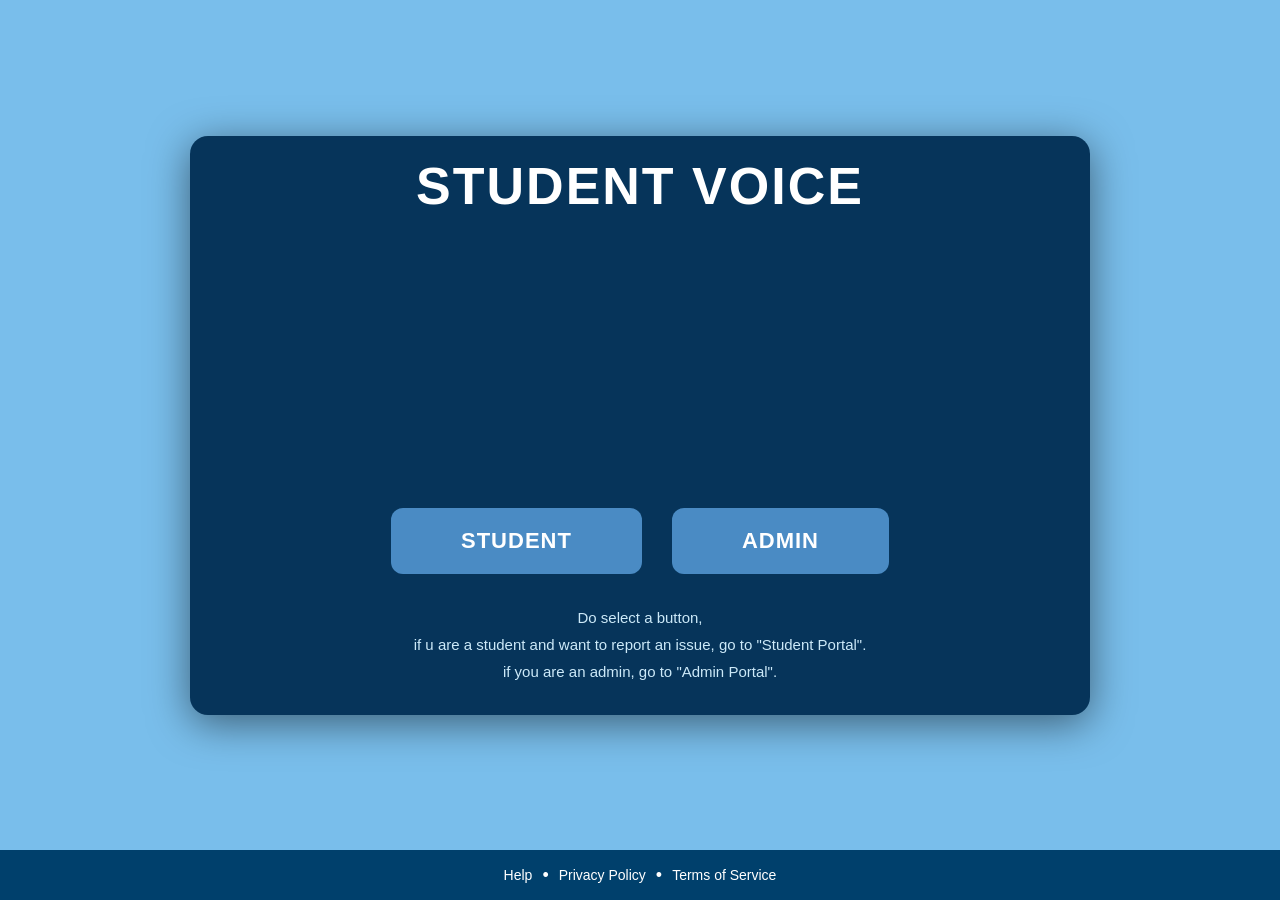
==== commit f6d79542: "Add files via upload" ====
--- a/about.html
+++ b/about.html
@@ -7,13 +7,11 @@
 
 <body>
 
-  <!-- NAVBAR -->
   <header class="navbar">
     <div class="navbar-left">
 
       <div class="menu" onclick="toggleMenu()">&#9776;</div>
 
-      <!-- Dropdown Menu -->
       <div class="dropdown-menu" id="dropdownMenu">
         <a href="index.html">🏠 Home</a>
         <a href="report.html">📝 Report an Issue</a>
@@ -29,11 +27,9 @@
     </div>
   </header>
 
-  <!-- TEAM SECTION -->
   <main class="main-content">
     <div class="team-card">
 
-      <!-- Member 1 -->
       <div class="member">
         <div class="avatar-wrapper" onclick="triggerUpload('input1')">
           <img id="photo1" class="avatar-img hidden" alt="Priyanshu Raj" />
@@ -51,7 +47,6 @@
         <div class="member-role">UX/UI Designer</div>
       </div>
 
-      <!-- Member 2 -->
       <div class="member">
         <div class="avatar-wrapper" onclick="triggerUpload('input2')">
           <img id="photo2" class="avatar-img hidden" alt="Munna Oraon" />
@@ -69,7 +64,6 @@
         <div class="member-role">Frontend Logic Developer</div>
       </div>
 
-      <!-- Member 3 -->
       <div class="member">
         <div class="avatar-wrapper" onclick="triggerUpload('input3')">
           <img id="photo3" class="avatar-img hidden" alt="Amit Kumar Bhagat" />
@@ -87,7 +81,6 @@
         <div class="member-role">Dashboard Developer</div>
       </div>
 
-      <!-- Member 4 -->
       <div class="member">
         <div class="avatar-wrapper" onclick="triggerUpload('input4')">
           <img id="photo4" class="avatar-img hidden" alt="Shambhavi Dhanya" />
@@ -108,7 +101,6 @@
     </div>
   </main>
 
-  <!-- FOOTER -->
   <footer class="footer">
     <span>Help</span>
     <span class="dot">&#8226;</span>
@@ -118,10 +110,11 @@
   </footer>
 
   <script>
-    // Session check — login nahi hai toh wapas login page
-    if (!sessionStorage.getItem('loggedIn')) {
-      window.location.replace('login.html');
-    }
+    window.addEventListener('pageshow', function (event) {
+      if (event.persisted && !sessionStorage.getItem('loggedIn')) {
+        window.location.replace('login.html');
+      }
+    });
   </script>
 
   <script src="js/script.js"></script>
--- a/css/style.css
+++ b/css/style.css
@@ -1,15 +1,11 @@
-/* ============================================
-   STUDENT VOICE — MASTER STYLESHEET
-   ============================================ */
-
-/* ── RESET (single copy) ── */
+/* ==========  STUDENT VOICE — MASTER STYLESHEET  ======== */
+
 * {
     margin: 0;
     padding: 0;
     box-sizing: border-box;
 }
 
-/* ── BODY (single copy) ── */
 body {
     font-family: 'Segoe UI', Tahoma, Geneva, Verdana, sans-serif;
     background-color: #79beeb;
@@ -18,7 +14,6 @@
     flex-direction: column;
 }
 
-/* ── FOOTER (single copy) ── */
 .footer {
     background-color: #00406c;
     color: white;
@@ -54,11 +49,6 @@
 
 
 
-
-/* ============================================
-   NAVBAR (shared across pages)
-   ============================================ */
-
 .navbar {
     background-color: #00406c;
     color: white;
@@ -98,7 +88,6 @@
     transform: scale(1.2);
 }
 
-/* ── DROPDOWN ── */
 .dropdown-menu {
     display: none;
     position: absolute;
@@ -132,9 +121,7 @@
 
 
 
-/* ============================================
-   HOME PAGE (index.html)
-   ============================================ */
+/* =========  HOME PAGE (index.html)  ========== */
 
 .hero {
     position: relative;
@@ -226,6 +213,8 @@
 }
 
 /* How it works */
+
+
 .how-it-works {
     padding: 50px 20px;
     text-align: center;
@@ -284,6 +273,7 @@
 }
 
 /* About section on home page */
+
 .about-section {
     background-color: #79beeb;
     padding: 60px 20px;
@@ -317,9 +307,7 @@
 
 
 
-/* ============================================
-   REPORT AN ISSUE PAGE (report.html)
-   ============================================ */
+/* ============ REPORT AN ISSUE PAGE ================ */
 
 .RIPnavbar {
     background-color: #06345A;
@@ -434,9 +422,7 @@
 
 
 
-/* ============================================
-   DASHBOARD PAGE (dashboard.html)
-   ============================================ */
+/* =================== DASHBOARD PAGE (dashboard.html)  ================= */
 
 .stats-container {
     display: flex;
@@ -717,9 +703,7 @@
 
 
 
-/* ============================================
-   ADMIN PAGE (admin.html)
-   ============================================ */
+/* ===============  ADMIN PAGE (admin.html)  ================= */
 
 .stats-section {
     display: flex;
@@ -739,9 +723,7 @@
 
 
 
-/* ============================================
-   ABOUT PAGE (about.html)
-   ============================================ */
+/* ==============  ABOUT PAGE (about.html)  ================= */
 
 .main-content {
     flex: 1;
@@ -844,9 +826,7 @@
 
 
 
-/* ============================================
-   LOGIN PAGE (login.html)
-   ============================================ */
+/* ============== LOGIN PAGE (login.html) ================== */
 
 .screen {
     flex: 1;
@@ -955,7 +935,8 @@
     line-height: 1.8;
 }
 
-/* OTP card — smaller gap so things fit */
+/* OTP card  */
+
 .otp-card {
     gap: 20px;
 }
@@ -1007,7 +988,8 @@
     -webkit-appearance: none;
 }
 
-/* OTP section — full width so row stays in line */
+/* OTP section  */
+
 #otpSection {
     width: 100%;
     display: flex;
@@ -1112,9 +1094,7 @@
 
 
 
-/* ============================================
-   RESPONSIVE
-   ============================================ */
+/* ============ RESPONSIVE  ================ */
 
 @media (max-width: 700px) {
     .team-card {
